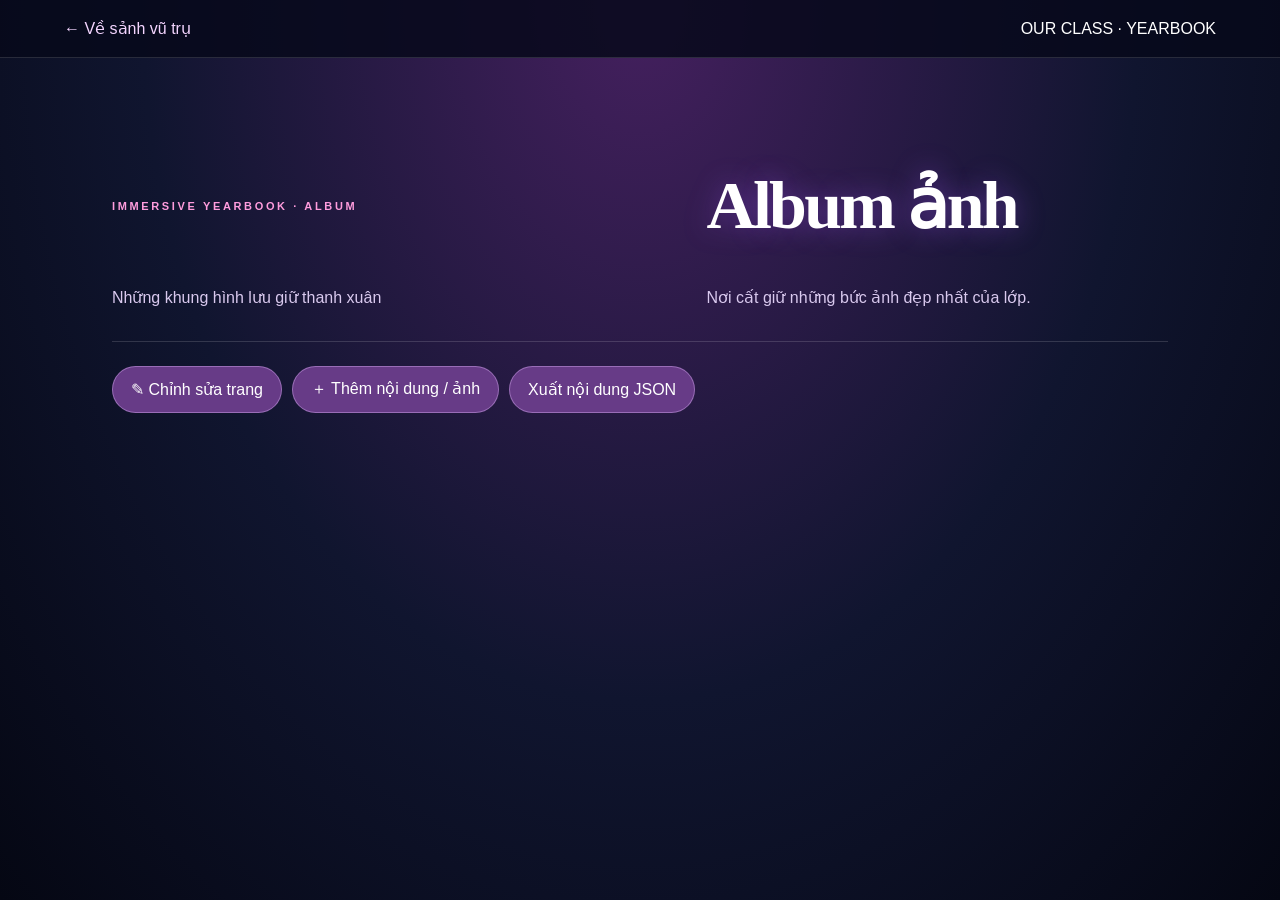
==== pages/album.html @ ae76f4cb "Add album yearbook page to fix GitHub Pages 404" ====
<!doctype html>
<html lang="vi"><head><meta charset="utf-8"><meta name="viewport" content="width=device-width,initial-scale=1"><meta name="theme-color" content="#080b20"><title>Album ảnh · Kỷ yếu</title><link rel="stylesheet" href="../style.css"><style>
*{box-sizing:border-box}body{margin:0;min-height:100vh;background:radial-gradient(ellipse at 50% 0%,#45205f,#10152f 55%,#050713);color:#fff;font-family:Arial,sans-serif}.subnav{height:58px;display:flex;align-items:center;justify-content:space-between;padding:0 5vw;background:#07091bd9;border-bottom:1px solid #ffffff22}.subnav a{color:#f4d5ff;text-decoration:none}.page-wrap{max-width:1100px;margin:0 auto;padding:64px 22px}.eyebrow{letter-spacing:.24em;color:#ff9cdd;font-size:11px}.hero{padding:34px 0 26px;border-bottom:1px solid #ffffff25}.hero h1{font:600 clamp(38px,7vw,68px)/1.05 Georgia;margin:14px 0;text-shadow:0 0 28px #a55cff66}.hero p{color:#d9c9ee;line-height:1.7}.actions{display:flex;gap:10px;flex-wrap:wrap;margin:24px 0}.actions button,.editor button{border:1px solid #e3b8ff66;background:#673b87;color:white;padding:12px 18px;border-radius:24px;cursor:pointer}.cards{display:grid;grid-template-columns:repeat(auto-fit,minmax(220px,1fr));gap:18px;margin-top:25px}.memory-card{position:relative;overflow:hidden;border:1px solid #d9b4ff55;border-radius:18px;background:linear-gradient(145deg,#ffffff18,#0a1029dd);box-shadow:0 14px 40px #0006}.memory-card img,.memory-placeholder{width:100%;height:190px;object-fit:cover;display:grid;place-items:center;background:radial-gradient(circle,#854ab4,#11132c);font-size:52px}.memory-card div:last-of-type{padding:14px}.memory-card h3{margin:0 0 8px}.memory-card p{color:#d5c6e7;line-height:1.5;white-space:pre-wrap}.memory-card button{position:absolute;right:10px;top:10px;border:0;border-radius:50%;width:32px;height:32px;background:#180d28cc;color:white;font-size:20px;cursor:pointer}.editor{position:fixed;inset:0;z-index:50;background:#02040cdd;display:grid;place-items:center;padding:18px}.editor[hidden]{display:none}.editor-box{width:min(620px,100%);max-height:90vh;overflow:auto;padding:24px;border:1px solid #d9a8ff88;border-radius:20px;background:#15102b}.editor h2{margin-top:0}.editor label{display:block;margin:14px 0;color:#e6d6f3}.editor input,.editor textarea{width:100%;margin-top:7px;padding:12px;border-radius:10px;border:1px solid #ffffff33;background:#080d20;color:white}.editor textarea{min-height:110px}.editor .row{display:flex;gap:10px;flex-wrap:wrap}.status{color:#aeeed6;min-height:24px}@media(max-width:600px){.page-wrap{padding:36px 16px}.subnav{padding:0 16px}}
</style></head>
<body data-page="album">
<nav class="subnav"><a href="../index.html">← Về sảnh vũ trụ</a><span>OUR CLASS · YEARBOOK</span></nav>
<main class="page-wrap"><header class="hero"><div class="eyebrow">IMMERSIVE YEARBOOK · ALBUM</div><h1 id="pageTitle">Album ảnh</h1><p id="pageSubtitle"></p><p id="pageBody"></p></header>
<div class="actions"><button id="editOpen">✎ Chỉnh sửa trang</button><button id="addItem">＋ Thêm nội dung / ảnh</button><button id="exportPage">Xuất nội dung JSON</button></div><p id="status" class="status" role="status"></p><section id="pageItems" class="cards"></section></main>
<section id="editor" class="editor" hidden><div class="editor-box"><h2>Chỉnh sửa trang</h2><label>Tiêu đề<input id="fTitle"></label><label>Mô tả<input id="fSubtitle"></label><label>Nội dung<textarea id="fBody"></textarea></label><div class="row"><button id="editSave">Lưu</button><button id="editClose">Đóng</button></div></div></section>
<section id="itemEditor" class="editor" hidden><div class="editor-box"><h2>Thêm nội dung</h2><label>Tiêu đề<input id="itemTitle"></label><label>Mô tả<textarea id="itemText"></textarea></label><label>Chọn ảnh<input id="itemImage" type="file" accept="image/*"></label><div class="row"><button id="itemSave">Thêm vào trang</button><button id="itemClose">Đóng</button></div></div></section>
<script src="detail.js"></script></body></html>
---- style.css ----
*{box-sizing:border-box} :root{--ink:#342d2a;--muted:#82766f;--rose:#b77d70;--paper:#f7eee8;--line:#e7d9d0} html{scroll-behavior:smooth}body{margin:0;color:var(--ink);font-family:"DM Sans",sans-serif;background:var(--paper)}button,input{font:inherit}.hidden{display:none!important}.gate{min-height:100svh;display:grid;place-items:center;padding:28px;background:linear-gradient(135deg,rgba(247,238,232,.84),rgba(237,218,207,.7)),url("assets/login-bg.svg") center/cover}.gate-card{width:min(100%,510px);text-align:center;padding:clamp(34px,7vw,68px) clamp(22px,6vw,60px);background:rgba(255,251,247,.87);border:1px solid rgba(255,255,255,.9);box-shadow:0 24px 80px #684a3b18;backdrop-filter:blur(12px)}.eyebrow{font-size:10px;letter-spacing:.25em;font-weight:700;color:var(--rose)}.flower{font-size:32px;color:var(--rose);margin:24px 0 12px}h1,h2{font-family:"Playfair Display",serif;font-weight:500;letter-spacing:-.04em} .gate h1{font-size:clamp(38px,7vw,58px);line-height:1.08;margin:0}.gate h1 em,.hero h1 em,.section-heading h2 em{color:var(--rose);font-weight:500}.gate-copy{color:var(--muted);font-size:14px;margin:22px 0 28px}#nameForm{display:grid;gap:10px}#guestName{width:100%;padding:16px 18px;border:1px solid var(--line);background:#fffaf7;outline:none;text-align:center;color:var(--ink)}#guestName:focus{border-color:var(--rose)}#nameForm button,.rsvp{border:0;background:var(--ink);color:white;padding:16px 20px;text-decoration:none;cursor:pointer;transition:.2s}#nameForm button:hover,.rsvp:hover{background:var(--rose)}#nameForm button span,.rsvp span{margin-left:12px}.tiny-note{font-size:9px;letter-spacing:.16em;color:#a4978f;margin:28px 0 0;text-transform:uppercase}.invitation{background:#fbf7f3;min-height:100vh}.topbar{height:76px;display:flex;align-items:center;justify-content:space-between;padding:0 7vw;border-bottom:1px solid #eee5df}.brand{font-size:10px;letter-spacing:.2em;font-weight:700}.brand i{color:var(--rose);font-style:normal;margin-left:7px}.text-button{border:0;background:none;color:var(--muted);cursor:pointer;font-size:12px}.hero{max-width:1250px;margin:auto;padding:clamp(65px,9vw,125px) 7vw 100px;display:grid;grid-template-columns:1.05fr .95fr;gap:8%;align-items:center}.hero-content{max-width:560px}.hello{font-family:"Playfair Display",serif;font-style:italic;color:var(--rose);font-size:19px;margin:0 0 16px}.hero h1{font-size:clamp(54px,7vw,88px);line-height:.99;margin:0}.rule{display:flex;align-items:center;gap:14px;color:var(--rose);margin:30px 0 18px}.rule:after{content:"";height:1px;width:80px;background:var(--line)}.message{max-width:520px;font-size:14px;line-height:1.95;color:#786e68}.details{display:flex;gap:50px;margin:36px 0}.details div{display:grid;gap:8px}.detail-label{font-size:9px;letter-spacing:.18em;color:var(--rose);font-weight:700}.details strong{font-size:12px;font-weight:600}.rsvp{display:inline-block;font-size:12px;letter-spacing:.04em}.hero-art{position:relative;max-width:460px;margin:auto}.photo-frame{padding:13px 13px 48px;background:#fff;box-shadow:0 25px 65px #5d40351c;transform:rotate(2deg)}.photo-frame img{display:block;width:100%;aspect-ratio:4/5;object-fit:cover}.photo-caption{display:block;text-align:center;font-family:"Playfair Display",serif;font-style:italic;color:#9b8b81;font-size:13px;margin-top:18px}.sparkle{position:absolute;color:var(--rose)}.s1{font-size:36px;right:-28px;top:15%}.s2{font-size:28px;left:-32px;bottom:20%}.gallery-section{padding:85px 7vw 110px;background:#f3e9e2}.section-heading{text-align:center;margin-bottom:42px}.section-heading h2{font-size:clamp(38px,5vw,56px);margin:12px 0}.section-heading>p:last-child{font-size:13px;color:var(--muted)}.gallery{max-width:1100px;margin:auto;display:grid;grid-template-columns:repeat(3,1fr);gap:24px}.gallery-item{margin:0}.gallery-item img{width:100%;aspect-ratio:4/5;object-fit:cover;display:block;background:#eadbd1}.gallery-item figcaption{padding:14px 2px;font-family:"Playfair Display",serif;font-style:italic;font-size:15px}.gallery-item figcaption span{font:700 9px "DM Sans";letter-spacing:.12em;color:var(--rose);margin-right:12px}footer{padding:25px 7vw;display:flex;justify-content:space-between;gap:20px;color:#9b8b81;font-size:9px;letter-spacing:.14em}footer span:last-child{letter-spacing:.04em;text-transform:none}@media(max-width:760px){.hero{grid-template-columns:1fr;gap:55px;padding-top:70px}.hero-art{width:min(85%,390px)}.details{gap:28px}.gallery{grid-template-columns:1fr 1fr}.gallery-item:last-child{grid-column:1/-1;width:calc(50% - 12px);margin:auto}footer{flex-direction:column;text-align:center}.topbar{padding:0 6vw}}@media(max-width:420px){.gallery{grid-template-columns:1fr}.gallery-item:last-child{grid-column:auto;width:100%}.details{flex-direction:column;gap:18px}.hero h1{font-size:56px}}.sr-only{position:absolute;width:1px;height:1px;padding:0;margin:-1px;overflow:hidden;clip:rect(0,0,0,0);white-space:nowrap;border:0}
/* Trình chỉnh sửa riêng dành cho chủ thiệp */
:root{--site-font:"DM Sans",sans-serif}
body{font-family:var(--site-font)}
.admin-panel{max-width:1100px;margin:0 auto 70px;padding:32px clamp(18px,5vw,48px);background:#fffdfb;border:1px solid #e7d9d0;box-shadow:0 18px 55px #684a3b12}
.admin-heading{display:flex;justify-content:space-between;align-items:flex-start;gap:20px;margin-bottom:24px}
.admin-heading h2{font-size:clamp(30px,4vw,44px);margin:8px 0}
.admin-heading h2 em{color:var(--rose)}
.admin-heading p:last-child,.admin-help{font-size:12px;color:var(--muted);line-height:1.7}
.admin-grid{display:grid;grid-template-columns:repeat(2,minmax(0,1fr));gap:16px}
.admin-grid label{display:grid;gap:8px;font-size:11px;font-weight:700;letter-spacing:.04em;color:#796b63}
.admin-grid input,.admin-grid textarea,.admin-grid select{width:100%;min-width:0;padding:12px;border:1px solid var(--line);background:#fffaf7;color:var(--ink);font:500 13px var(--site-font);outline:none}
.admin-grid input:focus,.admin-grid textarea:focus,.admin-grid select:focus{border-color:var(--rose)}
.admin-grid .wide{grid-column:1/-1}
.admin-actions{display:flex;flex-wrap:wrap;gap:10px;align-items:center}
.admin-actions .rsvp{font:inherit;font-size:12px}
.secondary-action{padding:15px 18px;border:1px solid var(--line);background:#fff;color:var(--ink);cursor:pointer;font:600 12px var(--site-font)}
.secondary-action:hover{border-color:var(--rose);color:var(--rose)}
.admin-help{margin:0}
@media(max-width:600px){.admin-grid{grid-template-columns:1fr}.admin-grid .wide{grid-column:auto}.admin-actions{align-items:stretch;flex-direction:column}.admin-actions button{width:100%}}


/* Chuyển động nhẹ, hiệu ứng bấm và hộp xác nhận RSVP */
@keyframes riseIn{from{opacity:0;transform:translateY(22px)}to{opacity:1;transform:translateY(0)}}
@keyframes softPop{0%{transform:scale(.94);opacity:0}70%{transform:scale(1.02);opacity:1}100%{transform:scale(1);opacity:1}}
@keyframes floatFlower{0%,100%{transform:translateY(0) rotate(-7deg)}50%{transform:translateY(-8px) rotate(7deg)}}
.gate-card{animation:riseIn .8s cubic-bezier(.2,.75,.25,1) both}
.invitation:not(.hidden) .hero-content,.invitation:not(.hidden) .hero-art{animation:riseIn .8s cubic-bezier(.2,.75,.25,1) both}
.invitation:not(.hidden) .hero-art{animation-delay:.12s}
.flower,.confirm-flower{animation:floatFlower 3.5s ease-in-out infinite}
button,.rsvp,.secondary-action{position:relative;overflow:hidden;transition:transform .18s ease,box-shadow .18s ease,background .2s ease}
button:active,.rsvp:active,.secondary-action:active{transform:scale(.96)}
#nameForm button:hover,.rsvp:hover,.secondary-action:hover{box-shadow:0 10px 24px #684a3b20;transform:translateY(-2px)}
.confirm-modal{position:fixed;inset:0;z-index:1000;display:grid;place-items:center;padding:20px;background:rgba(42,32,28,.48);backdrop-filter:blur(8px);animation:riseIn .25s ease both}
.confirm-card{width:min(100%,480px);padding:clamp(28px,6vw,48px);text-align:center;background:#fffaf7;border:1px solid #fff;box-shadow:0 28px 90px #21130f40;animation:softPop .35s cubic-bezier(.2,.8,.2,1) both}
.confirm-flower{font-size:35px;color:var(--rose);margin-bottom:10px}
.confirm-card h2{font-size:clamp(30px,6vw,42px);line-height:1.12;margin:10px 0 14px}
.confirm-copy{font-size:14px;line-height:1.8;color:var(--muted)}
.confirm-actions{display:grid;gap:10px;margin-top:26px}
.confirm-actions button{width:100%;font:600 12px var(--site-font)}
.confirm-note{font-size:10px;line-height:1.6;color:#9b8b81;margin:18px 0 0}
body.modal-open{overflow:hidden}
@media(prefers-reduced-motion:reduce){*,*::before,*::after{animation-duration:.01ms!important;animation-iteration-count:1!important;scroll-behavior:auto!important;transition-duration:.01ms!important}}
/* Lưu tên đăng nhập trên thiết bị và nút đăng xuất */
.remember-option{display:flex;align-items:center;justify-content:center;gap:8px;color:var(--muted);font-size:11px;cursor:pointer}
.remember-option input{width:15px;height:15px;accent-color:var(--rose)}
.topbar-actions{display:flex;align-items:center;gap:22px}
.logout-button{color:var(--rose)}
@media(max-width:420px){.topbar-actions{gap:12px}.topbar-actions .text-button{font-size:11px}}


/* PREMIUM MOTION LAYER – chạy hoàn toàn trên GitHub Pages */
:root{--ease-luxe:cubic-bezier(.2,.75,.25,1)}
body{overflow-x:hidden}
.gate{position:relative;isolation:isolate}
.gate:before,.gate:after{content:"";position:absolute;z-index:-1;border:1px solid #b77d7025;border-radius:50%;pointer-events:none}
.gate:before{width:min(72vw,760px);aspect-ratio:1;animation:orbit 38s linear infinite}
.gate:after{width:min(54vw,560px);aspect-ratio:1;animation:orbit 29s linear infinite reverse}
.gate-card{position:relative;overflow:hidden;box-shadow:0 28px 90px #684a3b20,0 2px 12px #fff8 inset;transition:transform .5s var(--ease-luxe),box-shadow .5s}
.gate-card:before{content:"";position:absolute;inset:-80% -40%;background:linear-gradient(110deg,transparent 42%,#fff8 50%,transparent 58%);transform:translateX(-70%) rotate(12deg);animation:cardShimmer 9s ease-in-out infinite;pointer-events:none}
.flower{display:inline-block;text-shadow:0 5px 20px #b77d7040}
#guestName{transition:border-color .25s,box-shadow .25s,transform .25s}
#guestName:focus{box-shadow:0 0 0 4px #b77d701c;transform:translateY(-1px)}
#nameForm button,.rsvp,.secondary-action{isolation:isolate}
#nameForm button:before,.rsvp:before,.secondary-action:before{content:"";position:absolute;inset:0;background:linear-gradient(110deg,transparent 25%,#ffffff30 50%,transparent 75%);transform:translateX(-130%);transition:transform .65s var(--ease-luxe);z-index:-1}
#nameForm button:hover:before,.rsvp:hover:before,.secondary-action:hover:before{transform:translateX(130%)}
.photo-frame{transition:transform .7s var(--ease-luxe),box-shadow .7s}
.photo-frame:hover{transform:rotate(0) translateY(-7px);box-shadow:0 35px 85px #5d40352b}
.photo-frame img,.gallery-item img{transition:transform .9s var(--ease-luxe),filter .5s}
.photo-frame:hover img,.gallery-item:hover img{transform:scale(1.035);filter:saturate(1.08)}
.gallery-item{overflow:hidden}
.gallery-item img{will-change:transform}
.gallery-item figcaption{transition:color .25s,transform .35s var(--ease-luxe)}
.gallery-item:hover figcaption{color:var(--rose);transform:translateX(5px)}
.sparkle{animation:sparklePulse 3.2s ease-in-out infinite}
.s2{animation-delay:1.1s}
.topbar{backdrop-filter:blur(12px);background:#fbf7f3d9;position:relative;z-index:2}
.text-button{transition:color .2s,transform .2s}
.text-button:hover{color:var(--rose);transform:translateY(-1px)}
.sound-toggle{white-space:nowrap}
.reveal-on-scroll{opacity:0;transform:translateY(28px);transition:opacity .85s var(--ease-luxe) var(--reveal-delay,0ms),transform .85s var(--ease-luxe) var(--reveal-delay,0ms)}
.reveal-on-scroll.is-visible{opacity:1;transform:translateY(0)}
.confirm-modal{background:rgba(35,25,22,.56);backdrop-filter:blur(12px) saturate(.85)}
.confirm-card{border-radius:3px;box-shadow:0 35px 110px #21130f55,0 1px 0 #fff inset}
.confirm-flower{display:inline-block;text-shadow:0 8px 24px #b77d7040}
@keyframes orbit{to{transform:rotate(360deg)}}
@keyframes cardShimmer{0%,65%,100%{transform:translateX(-70%) rotate(12deg)}78%{transform:translateX(70%) rotate(12deg)}}
@keyframes sparklePulse{0%,100%{opacity:.55;transform:scale(.9) rotate(-8deg)}50%{opacity:1;transform:scale(1.12) rotate(10deg)}}
@media(max-width:760px){.topbar-actions{gap:10px}.topbar-actions .text-button{font-size:10px}.sound-toggle{letter-spacing:-.02em}}
@media(max-width:420px){.topbar{height:auto;min-height:76px;gap:8px}.topbar-actions{gap:8px;flex-wrap:wrap;justify-content:flex-end}.topbar-actions .text-button{font-size:9px}.brand{font-size:9px}}
@media(prefers-reduced-motion:reduce){.gate:before,.gate:after,.gate-card:before,.sparkle{animation:none!important}.reveal-on-scroll{opacity:1;transform:none;transition:none}}

/* Tùy chỉnh giao diện trực tiếp từ bảng quản trị */
:root{--accent-color:#b77d70;--text-color:#342d2a;--gate-color:#f7eee8;--gallery-color:#f3e9e2;--rose:var(--accent-color);--ink:var(--text-color)}
body{color:var(--text-color)}.eyebrow,.detail-label,.brand i,.gallery-item figcaption span,.gate h1 em,.hero h1 em,.section-heading h2 em{color:var(--accent-color)}
.gate{background-color:var(--gate-color)}.gallery-section{background-color:var(--gallery-color)}
.settings-box{display:grid;grid-template-columns:repeat(2,minmax(0,1fr));gap:14px;padding:20px;background:#f7eee8;border:1px solid var(--line)}
.settings-box h3{grid-column:1/-1;margin:0;font:500 23px "Playfair Display",serif;color:var(--text-color)}
.settings-box label{display:grid;gap:8px}.settings-box .setting-check{display:flex;align-items:center;gap:10px}.settings-box input[type=checkbox]{width:17px;height:17px;accent-color:var(--accent-color)}.settings-box input[type=range]{padding:0;accent-color:var(--accent-color)}
.motion-disabled *, .motion-disabled *:before,.motion-disabled *:after{animation:none!important;transition:none!important;scroll-behavior:auto!important}.motion-disabled .reveal-on-scroll{opacity:1;transform:none}
.motion-soft .gate:before,.motion-soft .gate:after,.motion-soft .gate-card:before,.motion-soft .sparkle{animation-duration:12s!important}.motion-soft .reveal-on-scroll{transition-duration:.45s}
@media(max-width:600px){.settings-box{grid-template-columns:1fr}.settings-box h3{grid-column:auto}}


/* Hiệu ứng bong bóng tương tác và con trỏ phát sáng */
.cursor-glow{position:fixed;z-index:999;left:0;top:0;width:210px;height:210px;border-radius:50%;pointer-events:none;opacity:0;transform:translate(-50%,-50%);background:radial-gradient(circle,#d9a79a22 0%,#d9a79a0c 42%,transparent 72%);mix-blend-mode:multiply;transition:opacity .25s ease}
.cursor-bubble{position:fixed;z-index:1200;left:0;top:0;width:var(--bubble-size);height:var(--bubble-size);border:1px solid #c58e80a8;border-radius:50%;pointer-events:none;background:radial-gradient(circle at 32% 28%,#fffefaee 0 12%,#e7b8aa55 45%,#fff0 76%);box-shadow:0 2px 10px #b77d7020;animation:bubbleFloat .75s cubic-bezier(.15,.65,.25,1) forwards}
.cursor-bubble-trail{width:var(--bubble-size);height:var(--bubble-size);opacity:.65;animation:bubbleTrail .55s ease-out forwards}
@keyframes bubbleFloat{0%{opacity:0;transform:translate(-50%,-50%) scale(.25)}18%{opacity:.95}100%{opacity:0;transform:translate(calc(-50% + var(--dx)),calc(-50% + var(--dy))) scale(1.35)}}
@keyframes bubbleTrail{0%{opacity:0;transform:translate(-50%,-50%) scale(.3)}25%{opacity:.7}100%{opacity:0;transform:translate(calc(-50% + var(--dx)),calc(-50% + var(--dy))) scale(.2)}}
.confirm-status{min-height:0;margin:12px 0 0;font-size:12px;line-height:1.65;color:var(--muted)}
.confirm-status:empty{display:none}.confirm-status.is-pending{color:#92714c}.confirm-status.is-success{color:#477b5b}.confirm-status.is-error{color:#b44f4f}
.confirm-actions button:disabled{opacity:.72;cursor:wait;transform:none!important}
@media(prefers-reduced-motion:reduce){.cursor-glow,.cursor-bubble{display:none!important}}


/* ULTRA CINEMATIC PAGE TRANSITION – pure CSS, GitHub Pages ready */
.cinematic-transition{position:fixed;inset:0;z-index:99999;overflow:hidden;pointer-events:none;display:grid;place-items:center;isolation:isolate;background:radial-gradient(ellipse at 50% 50%,#fff8f2 0%,#f6c9bd 13%,#a66c91 35%,#34244f 68%,#100e22 100%);clip-path:circle(0% at 50% 50%);animation:cinematicCurtainIn .78s cubic-bezier(.7,0,.18,1) forwards}
.cinematic-transition:before,.cinematic-transition:after{content:"";position:absolute;inset:-55%;border-radius:50%;pointer-events:none}
.cinematic-transition:before{background:conic-gradient(from 0deg,transparent 0 8%,#fff9 10%,transparent 13% 25%,#ffc9dfaa 27%,transparent 30% 48%,#fff8 50%,transparent 53% 72%,#a9e9ff99 75%,transparent 78%);filter:blur(3px);animation:cinematicSpin 2.2s linear infinite}
.cinematic-transition:after{inset:-15%;background:radial-gradient(circle,transparent 24%,#fff3 24.3%,transparent 25%,transparent 39%,#fff5 39.3%,transparent 40%,transparent 55%,#f8c5df55 55.3%,transparent 56%);animation:cinematicPulse 1.4s ease-in-out infinite}
.cinematic-vortex{position:absolute;width:min(82vmin,850px);aspect-ratio:1;border-radius:50%;background:repeating-conic-gradient(from 0deg,#fff0 0 7deg,#fff9 7.3deg 7.7deg,#e8a9d988 8deg 8.4deg,#fff0 9deg 15deg);mask:radial-gradient(circle,transparent 0 24%,#000 25% 57%,transparent 70%);filter:drop-shadow(0 0 24px #ffd9f5);animation:cinematicSpin 5s linear infinite}
.cinematic-core{position:absolute;width:18vmin;min-width:110px;aspect-ratio:1;border-radius:50%;background:radial-gradient(circle,#fff 0 5%,#fffde9 12%,#ffd6ee 25%,#b68aff88 48%,transparent 72%);box-shadow:0 0 45px 25px #fff8,0 0 110px 65px #e9a5ff88;animation:coreBurst 1.5s cubic-bezier(.16,.8,.25,1) both}
.cinematic-wordmark{position:absolute;z-index:3;color:#fff;text-align:center;font:600 clamp(11px,1.5vw,16px)/1.5 "DM Sans",sans-serif;letter-spacing:.48em;text-shadow:0 0 22px #fff,0 0 45px #e7aaff;opacity:0;transform:translateY(18px) scale(.8);animation:wordmarkReveal .8s .32s ease forwards}
.cinematic-wordmark span{display:block;margin-top:12px;font-size:25px;letter-spacing:0;animation:starTurn 2s linear infinite}
.cinematic-particles{position:absolute;inset:0;z-index:2}
.cinematic-particles i{position:absolute;left:50%;top:50%;width:var(--size);height:var(--size);border-radius:50%;background:#fff;box-shadow:0 0 10px 3px #fff,0 0 25px 5px #ffbde9;opacity:0;animation:particleFlight 1.15s var(--delay) cubic-bezier(.12,.65,.25,1) both;transform:rotate(var(--angle)) translateY(0)}
.cinematic-transition.is-revealing{animation:cinematicCurtainOut .9s cubic-bezier(.65,0,.25,1) forwards}
.cinematic-transition.is-revealing .cinematic-core{animation:coreFade .75s ease forwards}
.cinematic-transition.is-revealing .cinematic-wordmark{animation:wordmarkFade .35s ease forwards}
.cinematic-transition.is-revealing .cinematic-particles i{animation:particleFade .45s ease forwards}
.cinematic-running{overflow:hidden!important}
@keyframes cinematicCurtainIn{0%{clip-path:circle(0% at 50% 50%);filter:hue-rotate(0)}65%{clip-path:circle(115% at 50% 50%);filter:hue-rotate(35deg)}100%{clip-path:circle(150% at 50% 50%);filter:hue-rotate(0)}}
@keyframes cinematicCurtainOut{0%{clip-path:circle(150% at 50% 50%);opacity:1}100%{clip-path:circle(0% at 50% 50%);opacity:0}}
@keyframes cinematicSpin{to{transform:rotate(360deg)}}
@keyframes cinematicPulse{0%,100%{transform:scale(.88) rotate(0);opacity:.45}50%{transform:scale(1.08) rotate(12deg);opacity:1}}
@keyframes coreBurst{0%{transform:scale(.05);opacity:0}45%{transform:scale(1.45);opacity:1}100%{transform:scale(1);opacity:.9}}
@keyframes coreFade{to{transform:scale(3.5);opacity:0}}
@keyframes wordmarkReveal{to{opacity:1;transform:translateY(0) scale(1)}}
@keyframes wordmarkFade{to{opacity:0;transform:translateY(-12px) scale(1.15)}}
@keyframes starTurn{to{transform:rotate(360deg)}}
@keyframes particleFlight{0%{opacity:0;transform:rotate(var(--angle)) translateY(0) scale(.2)}18%{opacity:1}100%{opacity:0;transform:rotate(var(--angle)) translateY(-48vmax) scale(1.1)}}
@keyframes particleFade{to{opacity:0;transform:scale(0)}}
@media(prefers-reduced-motion:reduce){.cinematic-transition{display:none!important}}

/* IMMERSIVE 360 YEARBOOK LOBBY */
.world-lobby{position:relative;min-height:760px;overflow:hidden;isolation:isolate;color:#f8eee0;background:radial-gradient(ellipse at 50% 44%,#665444 0%,#29231f 35%,#111318 78%);padding:36px clamp(18px,5vw,72px) 26px;perspective:1200px}
.world-lobby:before{content:"";position:absolute;inset:0;z-index:-1;background:linear-gradient(90deg,#08090dbb,transparent 50%,#08090d88),radial-gradient(ellipse at 50% 100%,#c49b6333,transparent 55%);pointer-events:none}
.world-hud{position:relative;z-index:4;display:flex;justify-content:space-between;align-items:flex-start;gap:20px;max-width:1250px;margin:0 auto}.world-hud .eyebrow{color:#d7bd99;letter-spacing:.24em;font-size:10px}.world-hud h1{font:500 clamp(30px,5vw,58px)/1.05 "Playfair Display",serif;margin:10px 0}.world-hud h1 em{color:#d8b98e}.world-hud p:not(.eyebrow){color:#d0c5b8;font-size:12px;letter-spacing:.06em}.world-controls{display:flex;gap:8px}.world-controls button{border:1px solid #ffffff45;background:#ffffff12;color:#fff;border-radius:30px;padding:10px 15px;backdrop-filter:blur(14px);cursor:pointer}.world-controls button:hover{background:#ffffff2b}.world-stage{height:550px;max-width:1250px;margin:0 auto;position:relative;overflow:hidden;touch-action:pan-y;cursor:grab;transform-style:preserve-3d;perspective:1100px}.world-stage.is-dragging{cursor:grabbing}.world-sky{position:absolute;inset:0;background:radial-gradient(ellipse at 50% 48%,#d2a86a20,transparent 44%),linear-gradient(180deg,#11151c00 0%,#15161c 82%,#0c0d11 100%)}.world-floor{position:absolute;left:-30%;right:-30%;height:360px;bottom:-235px;border-radius:50%;transform:rotateX(68deg);background:repeating-radial-gradient(ellipse at center,#b38d5b18 0 1px,transparent 2px 52px),radial-gradient(ellipse,#7b5a392b,transparent 65%);box-shadow:0 -20px 90px #d2a86a14}.world-ring{position:absolute;width:min(72vw,760px);height:230px;left:50%;top:60%;transform:translate(-50%,-50%) rotateX(72deg);border:1px solid #d8b98e55;border-radius:50%;box-shadow:0 0 35px #d8b98e22,inset 0 0 35px #d8b98e16}.world-orbit{position:absolute;left:50%;top:54%;width:0;height:0;transform-style:preserve-3d;transition:transform .06s linear}.world-card{position:absolute;left:0;top:0;width:190px;min-height:235px;padding:22px 18px 18px;display:flex;flex-direction:column;align-items:flex-start;gap:11px;text-decoration:none;color:#f8eee0;border:1px solid #e7c99a66;border-radius:16px;background:linear-gradient(145deg,#ffffff25,#ffffff08 42%,#17191dcc);box-shadow:0 25px 70px #0009,inset 0 1px #fff5;backdrop-filter:blur(15px);transform:rotateY(var(--card-angle)) translateZ(var(--card-radius)) translate(-50%,-50%);transition:border-color .3s,background .3s,box-shadow .3s;backface-visibility:visible}.world-card:before{content:"";position:absolute;inset:7px;border:1px solid #e5c99b25;border-radius:10px;pointer-events:none}.world-card:hover{border-color:var(--world-glow);background:linear-gradient(145deg,#a9845144,#ffffff12 45%,#17191dee);box-shadow:0 30px 80px #000b,0 0 35px color-mix(in srgb,var(--world-glow),transparent 60%);z-index:3}.world-card-icon{width:52px;height:52px;display:grid;place-items:center;border:1px solid #d9b98788;border-radius:50%;color:#f1d3a5;font-size:25px;background:#d6ad791a;box-shadow:0 0 28px #d6ad7922}.world-card-title{font:500 22px/1.2 "Playfair Display",serif}.world-card-desc{font-size:11px;line-height:1.5;color:#d4c8b9;min-height:32px}.world-card-open{margin-top:auto;font-size:9px;letter-spacing:.2em;color:#e5c99b}.world-center{position:absolute;left:50%;top:54%;transform:translate(-50%,-50%);width:180px;height:180px;border-radius:50%;display:flex;flex-direction:column;align-items:center;justify-content:center;text-align:center;background:radial-gradient(circle,#c29a6240,#17191b 68%);border:1px solid #d6ad7955;box-shadow:0 0 65px #d6ad7920,inset 0 0 35px #d6ad791a;pointer-events:none}.world-center span{font-size:26px;color:#e4c99f}.world-center strong{font:500 17px/1.25 "Playfair Display",serif;letter-spacing:.13em;margin:8px}.world-center small{font-size:8px;letter-spacing:.24em;color:#d3b88d}.world-bottom{max-width:1250px;margin:-4px auto 0;display:flex;justify-content:space-between;font-size:9px;letter-spacing:.18em;color:#b9aa98}.world-bottom i{display:inline-block;width:6px;height:6px;background:#8fd5a6;border-radius:50%;box-shadow:0 0 10px #8fd5a6}.world-editor-box{border:1px solid #d6ad7966!important}.world-editor-box p{font-size:12px;color:var(--muted)}.world-editor-box textarea{width:100%;min-height:140px}
@media(max-width:700px){.world-lobby{min-height:680px;padding:26px 14px 20px}.world-hud{display:block}.world-controls{margin-top:16px}.world-stage{height:470px}.world-card{width:160px;min-height:205px;padding:17px 14px}.world-card-title{font-size:19px}.world-card-desc{font-size:10px}.world-center{width:130px;height:130px}.world-center strong{font-size:13px}.world-bottom{font-size:7px}.world-ring{width:95vw}}
@media(prefers-reduced-motion:reduce){.world-card{transition:none}}

/* === IMMERSIVE COSMIC LOBBY: one full-screen main page === */
:root{--world-glow:#ff69c9}body{overflow-x:hidden}.invitation:not(.hidden){height:100svh;min-height:100svh;overflow:hidden;background:#060716!important;display:flex;flex-direction:column}.topbar{height:46px;min-height:46px;padding:0 clamp(14px,3vw,42px);border:0;background:rgba(7,8,25,.76);color:#fff;position:relative;z-index:20;backdrop-filter:blur(18px)}.brand{color:#f7e9ff;font-size:9px;letter-spacing:.24em}.brand i{color:#ff70ce}.topbar-actions .text-button{color:#e9d8ff}
.world-lobby{position:relative;flex:1;min-height:0;overflow:hidden;padding:20px clamp(14px,4vw,56px) 16px;color:#fff;background:radial-gradient(ellipse at 50% 55%,rgba(88,31,153,.52),transparent 37%),radial-gradient(ellipse at 12% 22%,rgba(255,45,170,.24),transparent 35%),radial-gradient(ellipse at 88% 20%,rgba(0,210,255,.18),transparent 32%),linear-gradient(180deg,#09091f 0%,#080b22 48%,#030511 100%)}.world-lobby:before{content:"";position:absolute;inset:0;pointer-events:none;opacity:.65;background-image:radial-gradient(1px 1px at 8% 18%,#fff 99%,transparent),radial-gradient(2px 2px at 22% 70%,#b9eaff 99%,transparent),radial-gradient(1px 1px at 42% 22%,#fff 99%,transparent),radial-gradient(2px 2px at 64% 15%,#ffb8ec 99%,transparent),radial-gradient(1px 1px at 81% 61%,#fff 99%,transparent),radial-gradient(1px 1px at 93% 30%,#fff 99%,transparent);background-size:310px 230px,370px 280px,250px 200px,430px 300px,290px 240px,350px 260px}
.world-hud{position:relative;z-index:10;max-width:1500px;margin:0 auto;display:flex;justify-content:space-between;align-items:flex-start;gap:18px;pointer-events:none}.world-heading{pointer-events:auto}.world-hud .eyebrow{font-size:9px;letter-spacing:.28em;color:#ff9cdd;text-shadow:0 0 20px #ff4dbb88}.world-hud h1{font:600 clamp(25px,3.5vw,46px)/1.05 "Playfair Display",serif;letter-spacing:-.03em;margin:7px 0 6px;color:#fff;text-shadow:0 4px 30px #b044ff88}.world-hud h1 em{font-style:italic;color:#ff8bd6}.world-hud p:not(.eyebrow){font-size:11px;color:#c6c6ed;letter-spacing:.035em;margin:0}.world-controls{display:flex;gap:7px;pointer-events:auto}.world-controls button{border:1px solid #b6a9ff55;background:#ffffff12;color:#fff;border-radius:999px;padding:9px 14px;font-size:11px;cursor:pointer;backdrop-filter:blur(12px)}.world-controls button:hover{background:#a34dff44;border-color:#ff8bd6}
.world-stage{position:absolute;inset:0;overflow:hidden;perspective:1100px;touch-action:none;cursor:grab;isolation:isolate}.world-stage.is-dragging{cursor:grabbing}.world-stars{position:absolute;inset:0;pointer-events:none;background:radial-gradient(ellipse at 50% 62%,rgba(119,54,255,.23),transparent 28%),radial-gradient(ellipse at 50% 68%,rgba(16,222,255,.13),transparent 48%)}.world-nebula{position:absolute;width:55vw;height:38vw;max-height:500px;border-radius:50%;filter:blur(48px);opacity:.18;pointer-events:none;mix-blend-mode:screen}.nebula-one{left:-15%;top:28%;background:linear-gradient(120deg,#ff26b8,#6b45ff,#12c9ff);transform:rotate(-22deg)}.nebula-two{right:-18%;top:12%;background:linear-gradient(120deg,#00d9ff,#7755ff,#ff4ac6);transform:rotate(25deg);opacity:.14}.world-horizon{position:absolute;left:-20%;right:-20%;bottom:10%;height:35%;border-radius:50%;background:radial-gradient(ellipse at 50% 0%,#b94aff32,transparent 60%);filter:blur(20px);pointer-events:none}.world-floor{position:absolute;left:-25%;right:-25%;bottom:-39%;height:70%;border-radius:50%;transform:rotateX(76deg);transform-origin:center top;background:repeating-radial-gradient(ellipse at center,rgba(156,126,255,.20) 0 1px,transparent 2px 48px),linear-gradient(90deg,transparent,#422e9a35,transparent);box-shadow:0 -20px 90px #a54dff22;pointer-events:none}.world-orbit-line{position:absolute;left:50%;top:59%;width:min(86vw,1200px);height:30%;border:1px solid #c78cff42;border-radius:50%;transform:translate(-50%,-50%) rotateX(69deg);box-shadow:0 0 28px #b95aff22,inset 0 0 28px #b95aff18;pointer-events:none}.orbit-two{width:min(68vw,930px);height:23%;border-color:#42dfff38;transform:translate(-50%,-50%) rotateX(69deg) rotateZ(-7deg)}
.world-vortex{position:absolute;left:50%;top:60%;width:clamp(180px,25vw,340px);height:clamp(180px,25vw,340px);transform:translate(-50%,-50%);border-radius:50%;pointer-events:none;filter:drop-shadow(0 0 28px #a84aff88)}.world-vortex:before,.world-vortex:after,.world-vortex span,.world-vortex i,.world-vortex b{content:"";position:absolute;inset:0;border-radius:50%;border:2px solid transparent}.world-vortex:before{border-top-color:#ff70d6;border-right-color:#b35cff;border-bottom-color:#4ce6ff;transform:rotate(-28deg) scale(.94);box-shadow:0 0 22px #ff5fc955}.world-vortex:after{inset:13%;border-left-color:#ff80d7;border-bottom-color:#7a69ff;transform:rotate(42deg);filter:blur(1px)}.world-vortex span{inset:25%;border:1px dashed #bca5ffbb;box-shadow:0 0 24px #8f5cff66;animation:vortexSpin 16s linear infinite}.world-vortex i{inset:35%;border:7px solid transparent;border-top-color:#fff1ff;border-left-color:#b95cff;border-bottom-color:#30e6ff;filter:blur(4px);animation:vortexSpin 5s linear infinite reverse}.world-vortex b{inset:43%;background:radial-gradient(circle,#fff 0,#ffc5f5 5%,#a65cff 20%,#14102e 65%,transparent 72%);box-shadow:0 0 35px #ff8eea,0 0 90px #865dff88}@keyframes vortexSpin{to{transform:rotate(360deg)}}
.world-orbit{position:absolute;inset:0;transform-style:preserve-3d;pointer-events:none}.world-card{position:absolute;left:50%;top:56%;width:clamp(150px,15vw,205px);min-height:190px;padding:15px;display:flex;flex-direction:column;align-items:flex-start;gap:9px;text-decoration:none;color:#fff;border-radius:17px;border:1px solid #ffffff55;background:linear-gradient(145deg,#ffffff25,#ffffff09 48%,#080b25dd);box-shadow:0 22px 65px #0009,inset 0 1px #fff8,0 0 28px #9f67ff22;backdrop-filter:blur(13px);transform-style:preserve-3d;pointer-events:auto;transition:filter .2s,border-color .2s,box-shadow .2s;will-change:transform,opacity}.world-card:before{content:"";position:absolute;inset:5px;border-radius:12px;border:1px solid #ffffff18;pointer-events:none}.world-card:hover,.world-card:focus-visible{border-color:#fff;box-shadow:0 25px 70px #000b,0 0 34px var(--card-glow,#ff6bd6);outline:none;filter:brightness(1.25)!important}.world-card-top{width:100%;display:flex;justify-content:space-between;align-items:center;font-size:7px;letter-spacing:.16em;color:#d9d4ff}.world-card-top i{color:var(--card-glow,#ff79d6);font-style:normal}.world-card-top b{font-size:8px;color:#fff}.world-card-icon{width:48px;height:48px;display:grid;place-items:center;border-radius:15px;font-size:24px;color:#fff;background:linear-gradient(135deg,var(--card-glow,#ff65cb),#7d65ff);box-shadow:0 0 24px var(--card-glow,#ff65cb)}.world-card-title{font:600 20px/1.15 "Playfair Display",serif;color:#fff;text-shadow:0 2px 14px #0008}.world-card-desc{font-size:10px;line-height:1.45;color:#d8d5f1;min-height:28px}.world-card-open{margin-top:auto;width:100%;display:flex;justify-content:space-between;padding-top:8px;border-top:1px solid #ffffff26;font-size:8px;letter-spacing:.2em;color:#ffb4e7}.tone-pink{--card-glow:#ff55bb}.tone-cyan{--card-glow:#20dfff}.tone-violet{--card-glow:#9d70ff}.tone-gold{--card-glow:#ffc66e}.tone-blue{--card-glow:#619bff}.tone-coral{--card-glow:#ff806e}
.world-center{position:absolute;left:50%;top:60%;transform:translate(-50%,-50%);width:clamp(100px,13vw,160px);height:clamp(100px,13vw,160px);border-radius:50%;display:flex;flex-direction:column;align-items:center;justify-content:center;text-align:center;background:radial-gradient(circle,#17112e77,#080b20aa 68%,transparent 72%);border:1px solid #f1b8ff66;box-shadow:0 0 50px #a65cff44,inset 0 0 30px #d26dff22;pointer-events:none;z-index:1}.world-center span{font-size:20px;color:#fff1ff;text-shadow:0 0 18px #ff80db}.world-center strong{font:600 clamp(11px,1.4vw,17px)/1.2 "Playfair Display",serif;letter-spacing:.12em;margin:7px;color:#fff}.world-center small{font-size:6px;letter-spacing:.2em;color:#bcefff}.world-bottom{position:absolute;z-index:10;left:clamp(14px,4vw,56px);right:clamp(14px,4vw,56px);bottom:14px;display:flex;justify-content:space-between;font-size:8px;letter-spacing:.18em;color:#c7c4e9;pointer-events:none}.world-bottom i{display:inline-block;width:6px;height:6px;margin-right:7px;background:#5dffce;border-radius:50%;box-shadow:0 0 12px #5dffce}.legacy-hidden{display:none!important}
@media(max-width:700px){.topbar{height:42px;min-height:42px}.world-lobby{padding:14px 12px 12px}.world-hud{display:block}.world-hud h1{font-size:27px}.world-hud p:not(.eyebrow){font-size:9px;max-width:280px}.world-controls{margin-top:10px}.world-controls button{padding:7px 11px;font-size:10px}.world-card{width:145px;min-height:172px;padding:12px}.world-card-title{font-size:17px}.world-card-desc{font-size:9px}.world-card-icon{width:39px;height:39px;font-size:20px}.world-vortex{width:190px;height:190px;top:61%}.world-center{top:61%;width:95px;height:95px}.world-orbit-line{top:61%;width:110vw}.world-bottom{font-size:6px;bottom:9px}}@media(prefers-reduced-motion:reduce){.world-vortex span,.world-vortex i{animation:none}}

/* === IMMERSIVE COSMIC LOBBY: one full-screen main page === */
:root{--world-glow:#ff69c9}body{overflow-x:hidden}.invitation:not(.hidden){height:100svh;min-height:100svh;overflow:hidden;background:#060716!important;display:flex;flex-direction:column}.topbar{height:46px;min-height:46px;padding:0 clamp(14px,3vw,42px);border:0;background:rgba(7,8,25,.76);color:#fff;position:relative;z-index:20;backdrop-filter:blur(18px)}.brand{color:#f7e9ff;font-size:9px;letter-spacing:.24em}.brand i{color:#ff70ce}.topbar-actions .text-button{color:#e9d8ff}
.world-lobby{position:relative;flex:1;min-height:0;overflow:hidden;padding:20px clamp(14px,4vw,56px) 16px;color:#fff;background:radial-gradient(ellipse at 50% 55%,rgba(88,31,153,.52),transparent 37%),radial-gradient(ellipse at 12% 22%,rgba(255,45,170,.24),transparent 35%),radial-gradient(ellipse at 88% 20%,rgba(0,210,255,.18),transparent 32%),linear-gradient(180deg,#09091f 0%,#080b22 48%,#030511 100%)}.world-lobby:before{content:"";position:absolute;inset:0;pointer-events:none;opacity:.65;background-image:radial-gradient(1px 1px at 8% 18%,#fff 99%,transparent),radial-gradient(2px 2px at 22% 70%,#b9eaff 99%,transparent),radial-gradient(1px 1px at 42% 22%,#fff 99%,transparent),radial-gradient(2px 2px at 64% 15%,#ffb8ec 99%,transparent),radial-gradient(1px 1px at 81% 61%,#fff 99%,transparent),radial-gradient(1px 1px at 93% 30%,#fff 99%,transparent);background-size:310px 230px,370px 280px,250px 200px,430px 300px,290px 240px,350px 260px}
.world-hud{position:relative;z-index:10;max-width:1500px;margin:0 auto;display:flex;justify-content:space-between;align-items:flex-start;gap:18px;pointer-events:none}.world-heading{pointer-events:auto}.world-hud .eyebrow{font-size:9px;letter-spacing:.28em;color:#ff9cdd;text-shadow:0 0 20px #ff4dbb88}.world-hud h1{font:600 clamp(25px,3.5vw,46px)/1.05 "Playfair Display",serif;letter-spacing:-.03em;margin:7px 0 6px;color:#fff;text-shadow:0 4px 30px #b044ff88}.world-hud h1 em{font-style:italic;color:#ff8bd6}.world-hud p:not(.eyebrow){font-size:11px;color:#c6c6ed;letter-spacing:.035em;margin:0}.world-controls{display:flex;gap:7px;pointer-events:auto}.world-controls button{border:1px solid #b6a9ff55;background:#ffffff12;color:#fff;border-radius:999px;padding:9px 14px;font-size:11px;cursor:pointer;backdrop-filter:blur(12px)}.world-controls button:hover{background:#a34dff44;border-color:#ff8bd6}
.world-stage{position:absolute;inset:0;overflow:hidden;perspective:1100px;touch-action:none;cursor:grab;isolation:isolate}.world-stage.is-dragging{cursor:grabbing}.world-stars{position:absolute;inset:0;pointer-events:none;background:radial-gradient(ellipse at 50% 62%,rgba(119,54,255,.23),transparent 28%),radial-gradient(ellipse at 50% 68%,rgba(16,222,255,.13),transparent 48%)}.world-nebula{position:absolute;width:55vw;height:38vw;max-height:500px;border-radius:50%;filter:blur(48px);opacity:.18;pointer-events:none;mix-blend-mode:screen}.nebula-one{left:-15%;top:28%;background:linear-gradient(120deg,#ff26b8,#6b45ff,#12c9ff);transform:rotate(-22deg)}.nebula-two{right:-18%;top:12%;background:linear-gradient(120deg,#00d9ff,#7755ff,#ff4ac6);transform:rotate(25deg);opacity:.14}.world-horizon{position:absolute;left:-20%;right:-20%;bottom:10%;height:35%;border-radius:50%;background:radial-gradient(ellipse at 50% 0%,#b94aff32,transparent 60%);filter:blur(20px);pointer-events:none}.world-floor{position:absolute;left:-25%;right:-25%;bottom:-39%;height:70%;border-radius:50%;transform:rotateX(76deg);transform-origin:center top;background:repeating-radial-gradient(ellipse at center,rgba(156,126,255,.20) 0 1px,transparent 2px 48px),linear-gradient(90deg,transparent,#422e9a35,transparent);box-shadow:0 -20px 90px #a54dff22;pointer-events:none}.world-orbit-line{position:absolute;left:50%;top:59%;width:min(86vw,1200px);height:30%;border:1px solid #c78cff42;border-radius:50%;transform:translate(-50%,-50%) rotateX(69deg);box-shadow:0 0 28px #b95aff22,inset 0 0 28px #b95aff18;pointer-events:none}.orbit-two{width:min(68vw,930px);height:23%;border-color:#42dfff38;transform:translate(-50%,-50%) rotateX(69deg) rotateZ(-7deg)}
.world-vortex{position:absolute;left:50%;top:60%;width:clamp(180px,25vw,340px);height:clamp(180px,25vw,340px);transform:translate(-50%,-50%);border-radius:50%;pointer-events:none;filter:drop-shadow(0 0 28px #a84aff88)}.world-vortex:before,.world-vortex:after,.world-vortex span,.world-vortex i,.world-vortex b{content:"";position:absolute;inset:0;border-radius:50%;border:2px solid transparent}.world-vortex:before{border-top-color:#ff70d6;border-right-color:#b35cff;border-bottom-color:#4ce6ff;transform:rotate(-28deg) scale(.94);box-shadow:0 0 22px #ff5fc955}.world-vortex:after{inset:13%;border-left-color:#ff80d7;border-bottom-color:#7a69ff;transform:rotate(42deg);filter:blur(1px)}.world-vortex span{inset:25%;border:1px dashed #bca5ffbb;box-shadow:0 0 24px #8f5cff66;animation:vortexSpin 16s linear infinite}.world-vortex i{inset:35%;border:7px solid transparent;border-top-color:#fff1ff;border-left-color:#b95cff;border-bottom-color:#30e6ff;filter:blur(4px);animation:vortexSpin 5s linear infinite reverse}.world-vortex b{inset:43%;background:radial-gradient(circle,#fff 0,#ffc5f5 5%,#a65cff 20%,#14102e 65%,transparent 72%);box-shadow:0 0 35px #ff8eea,0 0 90px #865dff88}@keyframes vortexSpin{to{transform:rotate(360deg)}}
.world-orbit{position:absolute;inset:0;transform-style:preserve-3d;pointer-events:none}.world-card{position:absolute;left:50%;top:56%;width:clamp(150px,15vw,205px);min-height:190px;padding:15px;display:flex;flex-direction:column;align-items:flex-start;gap:9px;text-decoration:none;color:#fff;border-radius:17px;border:1px solid #ffffff55;background:linear-gradient(145deg,#ffffff25,#ffffff09 48%,#080b25dd);box-shadow:0 22px 65px #0009,inset 0 1px #fff8,0 0 28px #9f67ff22;backdrop-filter:blur(13px);transform-style:preserve-3d;pointer-events:auto;transition:filter .2s,border-color .2s,box-shadow .2s;will-change:transform,opacity}.world-card:before{content:"";position:absolute;inset:5px;border-radius:12px;border:1px solid #ffffff18;pointer-events:none}.world-card:hover,.world-card:focus-visible{border-color:#fff;box-shadow:0 25px 70px #000b,0 0 34px var(--card-glow,#ff6bd6);outline:none;filter:brightness(1.25)!important}.world-card-top{width:100%;display:flex;justify-content:space-between;align-items:center;font-size:7px;letter-spacing:.16em;color:#d9d4ff}.world-card-top i{color:var(--card-glow,#ff79d6);font-style:normal}.world-card-top b{font-size:8px;color:#fff}.world-card-icon{width:48px;height:48px;display:grid;place-items:center;border-radius:15px;font-size:24px;color:#fff;background:linear-gradient(135deg,var(--card-glow,#ff65cb),#7d65ff);box-shadow:0 0 24px var(--card-glow,#ff65cb)}.world-card-title{font:600 20px/1.15 "Playfair Display",serif;color:#fff;text-shadow:0 2px 14px #0008}.world-card-desc{font-size:10px;line-height:1.45;color:#d8d5f1;min-height:28px}.world-card-open{margin-top:auto;width:100%;display:flex;justify-content:space-between;padding-top:8px;border-top:1px solid #ffffff26;font-size:8px;letter-spacing:.2em;color:#ffb4e7}.tone-pink{--card-glow:#ff55bb}.tone-cyan{--card-glow:#20dfff}.tone-violet{--card-glow:#9d70ff}.tone-gold{--card-glow:#ffc66e}.tone-blue{--card-glow:#619bff}.tone-coral{--card-glow:#ff806e}
.world-center{position:absolute;left:50%;top:60%;transform:translate(-50%,-50%);width:clamp(100px,13vw,160px);height:clamp(100px,13vw,160px);border-radius:50%;display:flex;flex-direction:column;align-items:center;justify-content:center;text-align:center;background:radial-gradient(circle,#17112e77,#080b20aa 68%,transparent 72%);border:1px solid #f1b8ff66;box-shadow:0 0 50px #a65cff44,inset 0 0 30px #d26dff22;pointer-events:none;z-index:1}.world-center span{font-size:20px;color:#fff1ff;text-shadow:0 0 18px #ff80db}.world-center strong{font:600 clamp(11px,1.4vw,17px)/1.2 "Playfair Display",serif;letter-spacing:.12em;margin:7px;color:#fff}.world-center small{font-size:6px;letter-spacing:.2em;color:#bcefff}.world-bottom{position:absolute;z-index:10;left:clamp(14px,4vw,56px);right:clamp(14px,4vw,56px);bottom:14px;display:flex;justify-content:space-between;font-size:8px;letter-spacing:.18em;color:#c7c4e9;pointer-events:none}.world-bottom i{display:inline-block;width:6px;height:6px;margin-right:7px;background:#5dffce;border-radius:50%;box-shadow:0 0 12px #5dffce}.legacy-hidden{display:none!important}
@media(max-width:700px){.topbar{height:42px;min-height:42px}.world-lobby{padding:14px 12px 12px}.world-hud{display:block}.world-hud h1{font-size:27px}.world-hud p:not(.eyebrow){font-size:9px;max-width:280px}.world-controls{margin-top:10px}.world-controls button{padding:7px 11px;font-size:10px}.world-card{width:145px;min-height:172px;padding:12px}.world-card-title{font-size:17px}.world-card-desc{font-size:9px}.world-card-icon{width:39px;height:39px;font-size:20px}.world-vortex{width:190px;height:190px;top:61%}.world-center{top:61%;width:95px;height:95px}.world-orbit-line{top:61%;width:110vw}.world-bottom{font-size:6px;bottom:9px}}@media(prefers-reduced-motion:reduce){.world-vortex span,.world-vortex i{animation:none}}

/* Zoom controls and touch-friendly cosmic lobby */
.world-bottom{position:relative;z-index:12;gap:12px;align-items:center;flex-wrap:wrap}
.world-zoom{display:flex;align-items:center;gap:9px;color:#eadbff;font-size:10px;letter-spacing:.08em}
.world-zoom input{width:112px;accent-color:#f36bc8;cursor:pointer}
.world-controls button{min-width:38px}
.world-stage{user-select:none;-webkit-user-select:none}
.world-card{cursor:pointer}
@media(max-width:700px){.world-bottom{justify-content:center}.world-bottom>span:nth-child(2){display:none}.world-zoom input{width:88px}}

/* FIRST-PERSON 360° ROOM — camera at center, environment rotates around viewer */
.world-stage{perspective:1050px!important;perspective-origin:50% 50%!important;overflow:hidden!important;touch-action:none!important;cursor:grab!important;background:radial-gradient(ellipse at 50% 42%,#38205e,#101b3d 48%,#050817 100%)!important}
.world-stage.is-looking{cursor:grabbing!important}
.world-stage>.world-stars,.world-stage>.world-nebula,.world-stage>.world-horizon,.world-stage>.world-floor,.world-stage>.world-orbit-line,.world-stage>.world-vortex,.world-stage>.world-orbit,.world-stage>.world-center{display:none!important}
.immersive-room{position:absolute;inset:0;transform-style:preserve-3d;transform-origin:50% 50%;will-change:transform;pointer-events:none}
.room-backdrop{position:absolute;left:50%;top:50%;width:2500px;height:1500px;margin:-750px 0 0 -1250px;border-radius:50%;border:1px solid #cba0ff25;background:radial-gradient(ellipse at 50% 44%,#7546a555 0%,#1b2854aa 34%,#071126 75%);box-shadow:inset 0 0 180px #030611}
.room-backdrop:before{content:"";position:absolute;inset:5%;border-radius:50%;background-image:radial-gradient(2px 2px at 12% 18%,#fff 95%,transparent),radial-gradient(1px 1px at 32% 65%,#e9d6ff 95%,transparent),radial-gradient(2px 2px at 78% 25%,#8eeaff 95%,transparent),radial-gradient(1px 1px at 65% 72%,#fff 95%,transparent);background-size:230px 190px,310px 240px,370px 270px,190px 220px;opacity:.8}
.room-nebula{position:absolute;inset:12%;border-radius:50%;background:radial-gradient(ellipse at 28% 45%,#e63da844,transparent 38%),radial-gradient(ellipse at 72% 55%,#22c7ff38,transparent 40%);filter:blur(25px)}
.room-logo{position:absolute;left:50%;top:42%;transform:translate(-50%,-50%);display:flex;flex-direction:column;align-items:center;text-align:center;color:#fff;text-shadow:0 0 25px #d88cff}
.room-logo span{font-size:46px;color:#fff0c9}.room-logo b{font:600 28px/1.2 Georgia;letter-spacing:.12em}.room-logo small{margin-top:10px;font-size:9px;letter-spacing:.35em;color:#bfefff}
.room-floor{position:absolute;left:50%;top:85%;width:2600px;height:1600px;margin:-800px 0 0 -1300px;border-radius:50%;transform:rotateX(87deg);transform-origin:center;background:repeating-radial-gradient(ellipse at center,transparent 0 54px,#d49cff25 55px 57px),linear-gradient(90deg,transparent,#6f4acb22,transparent);box-shadow:0 0 120px #854aff22}
.room-ceiling{position:absolute;left:50%;top:-65%;width:2400px;height:1300px;margin-left:-1200px;border-radius:50%;transform:rotateX(-87deg);background:repeating-radial-gradient(ellipse at center,transparent 0 100px,#a9a0ff17 101px 102px),radial-gradient(ellipse,#6a3f9633,transparent 65%)}
.room-portal{position:absolute;left:50%;top:50%;width:clamp(270px,29vw,390px);height:clamp(330px,40vw,470px);margin:-235px 0 0 -195px;pointer-events:auto;text-decoration:none;color:#fff;backface-visibility:hidden;filter:drop-shadow(0 20px 55px #02040cbb)}
.portal-inner{height:100%;padding:11px;border-radius:23px;border:1px solid #e5c4ff99;background:linear-gradient(145deg,#ffffff28,#21133feF 48%,#090d26f2);box-shadow:inset 0 0 35px #f6bfff22,0 0 45px #b55aff44;backdrop-filter:blur(9px);overflow:hidden;position:relative}
.portal-inner:after{content:"";position:absolute;inset:6px;border:1px solid #f5d4ff44;border-radius:17px;pointer-events:none}
.portal-image,.portal-art{display:block;width:100%;height:65%;object-fit:cover;border-radius:15px}
.portal-art{position:relative;display:grid;place-items:center;background:radial-gradient(circle at 50% 35%,#fff7,transparent 12%),radial-gradient(ellipse at 28% 25%,#ff76c9aa,transparent 45%),radial-gradient(ellipse at 72% 75%,#4ddcff99,transparent 45%),linear-gradient(135deg,#26134b,#08172f)}
.portal-art:before,.portal-art:after{content:"";position:absolute;width:180px;height:180px;border:1px solid #ffffff66;border-radius:50%;box-shadow:0 0 35px #f3aaff66}
.portal-art:after{width:130px;height:130px;border-style:dashed;transform:rotateX(65deg) rotateZ(30deg)}
.portal-art span{font:500 72px Georgia;color:#fff;text-shadow:0 0 30px #fff,0 0 65px #ff72e4;z-index:1}
.portal-art i{position:absolute;top:18%;right:20%;font-size:27px;color:white}
.portal-info{display:flex;flex-direction:column;gap:8px;padding:16px 12px}
.portal-info small{font-size:9px;letter-spacing:.22em;color:#d5a5ff}.portal-info strong{font:600 26px/1.1 Georgia;text-shadow:0 0 18px #df9dff77}.portal-info span{font-size:12px;color:#d9cde8}.portal-info em{font-style:normal;font-size:9px;letter-spacing:.18em;color:#ffb5e8;margin-top:5px}
.room-portal:hover .portal-inner{border-color:#fff;box-shadow:inset 0 0 40px #ff9de955,0 0 65px #c36cff99}
.room-vignette{position:absolute;inset:0;pointer-events:none;background:radial-gradient(ellipse at center,transparent 30%,#02040c55 100%),linear-gradient(0deg,#05071377,transparent 22%,transparent 75%,#05071344)}
.world-bottom{z-index:12;align-items:center;gap:12px;flex-wrap:wrap}.world-zoom{display:flex;align-items:center;gap:8px;pointer-events:auto}.world-zoom input{width:110px;accent-color:#ef73d0}
@media(max-width:700px){.room-portal{width:270px;height:350px;margin:-175px 0 0 -135px}.portal-info strong{font-size:22px}.room-logo b{font-size:22px}.world-bottom{justify-content:center}.world-bottom>span:nth-child(2){display:none}}
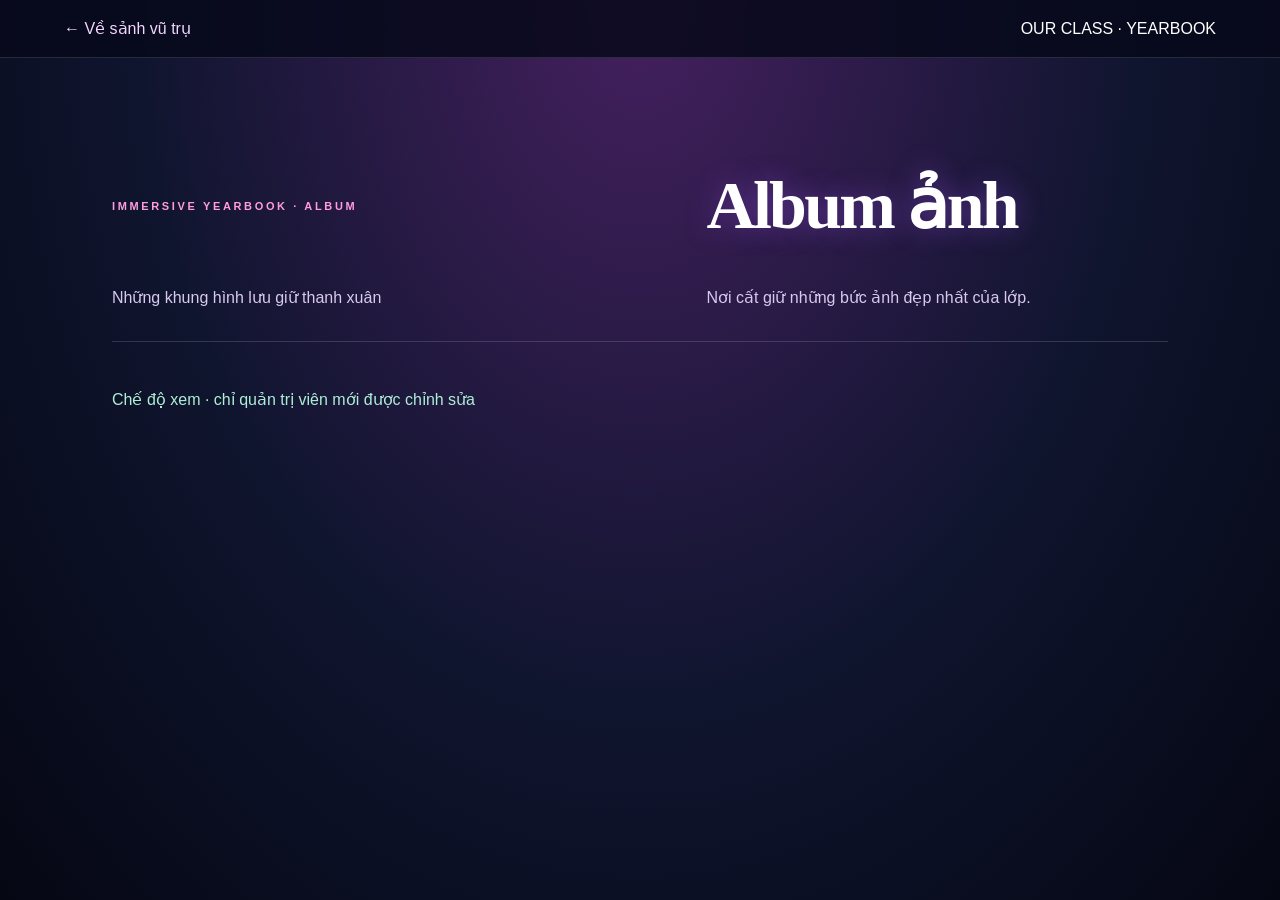
==== commit e6313f05: "Return from album page to main lobby without re-login" ====
--- a/pages/album.html
+++ b/pages/album.html
@@ -3,7 +3,7 @@
 *{box-sizing:border-box}body{margin:0;min-height:100vh;background:radial-gradient(ellipse at 50% 0%,#45205f,#10152f 55%,#050713);color:#fff;font-family:Arial,sans-serif}.subnav{height:58px;display:flex;align-items:center;justify-content:space-between;padding:0 5vw;background:#07091bd9;border-bottom:1px solid #ffffff22}.subnav a{color:#f4d5ff;text-decoration:none}.page-wrap{max-width:1100px;margin:0 auto;padding:64px 22px}.eyebrow{letter-spacing:.24em;color:#ff9cdd;font-size:11px}.hero{padding:34px 0 26px;border-bottom:1px solid #ffffff25}.hero h1{font:600 clamp(38px,7vw,68px)/1.05 Georgia;margin:14px 0;text-shadow:0 0 28px #a55cff66}.hero p{color:#d9c9ee;line-height:1.7}.actions{display:flex;gap:10px;flex-wrap:wrap;margin:24px 0}.actions button,.editor button{border:1px solid #e3b8ff66;background:#673b87;color:white;padding:12px 18px;border-radius:24px;cursor:pointer}.cards{display:grid;grid-template-columns:repeat(auto-fit,minmax(220px,1fr));gap:18px;margin-top:25px}.memory-card{position:relative;overflow:hidden;border:1px solid #d9b4ff55;border-radius:18px;background:linear-gradient(145deg,#ffffff18,#0a1029dd);box-shadow:0 14px 40px #0006}.memory-card img,.memory-placeholder{width:100%;height:190px;object-fit:cover;display:grid;place-items:center;background:radial-gradient(circle,#854ab4,#11132c);font-size:52px}.memory-card div:last-of-type{padding:14px}.memory-card h3{margin:0 0 8px}.memory-card p{color:#d5c6e7;line-height:1.5;white-space:pre-wrap}.memory-card button{position:absolute;right:10px;top:10px;border:0;border-radius:50%;width:32px;height:32px;background:#180d28cc;color:white;font-size:20px;cursor:pointer}.editor{position:fixed;inset:0;z-index:50;background:#02040cdd;display:grid;place-items:center;padding:18px}.editor[hidden]{display:none}.editor-box{width:min(620px,100%);max-height:90vh;overflow:auto;padding:24px;border:1px solid #d9a8ff88;border-radius:20px;background:#15102b}.editor h2{margin-top:0}.editor label{display:block;margin:14px 0;color:#e6d6f3}.editor input,.editor textarea{width:100%;margin-top:7px;padding:12px;border-radius:10px;border:1px solid #ffffff33;background:#080d20;color:white}.editor textarea{min-height:110px}.editor .row{display:flex;gap:10px;flex-wrap:wrap}.status{color:#aeeed6;min-height:24px}@media(max-width:600px){.page-wrap{padding:36px 16px}.subnav{padding:0 16px}}
 </style></head>
 <body data-page="album">
-<nav class="subnav"><a href="../index.html">← Về sảnh vũ trụ</a><span>OUR CLASS · YEARBOOK</span></nav>
+<nav class="subnav"><a href="../index.html#lobby">← Về sảnh vũ trụ</a><span>OUR CLASS · YEARBOOK</span></nav>
 <main class="page-wrap"><header class="hero"><div class="eyebrow">IMMERSIVE YEARBOOK · ALBUM</div><h1 id="pageTitle">Album ảnh</h1><p id="pageSubtitle"></p><p id="pageBody"></p></header>
 <div class="actions"><button id="editOpen">✎ Chỉnh sửa trang</button><button id="addItem">＋ Thêm nội dung / ảnh</button><button id="exportPage">Xuất nội dung JSON</button></div><p id="status" class="status" role="status"></p><section id="pageItems" class="cards"></section></main>
 <section id="editor" class="editor" hidden><div class="editor-box"><h2>Chỉnh sửa trang</h2><label>Tiêu đề<input id="fTitle"></label><label>Mô tả<input id="fSubtitle"></label><label>Nội dung<textarea id="fBody"></textarea></label><div class="row"><button id="editSave">Lưu</button><button id="editClose">Đóng</button></div></div></section>
--- a/style.css
+++ b/style.css
@@ -206,3 +206,32 @@
 .room-vignette{position:absolute;inset:0;pointer-events:none;background:radial-gradient(ellipse at center,transparent 30%,#02040c55 100%),linear-gradient(0deg,#05071377,transparent 22%,transparent 75%,#05071344)}
 .world-bottom{z-index:12;align-items:center;gap:12px;flex-wrap:wrap}.world-zoom{display:flex;align-items:center;gap:8px;pointer-events:auto}.world-zoom input{width:110px;accent-color:#ef73d0}
 @media(max-width:700px){.room-portal{width:270px;height:350px;margin:-175px 0 0 -135px}.portal-info strong{font-size:22px}.room-logo b{font-size:22px}.world-bottom{justify-content:center}.world-bottom>span:nth-child(2){display:none}}
+
+/* Place the starfield and title on the far inner wall of the room. */
+.room-backdrop{transform:translateZ(-900px)}
+
+/* Final lobby layout: balanced header, centered 360 room, six evenly spaced portals. */
+.world-lobby{min-height:calc(100svh - 76px);padding:28px clamp(16px,4vw,56px) 22px;display:flex;flex-direction:column;gap:12px;overflow:hidden}
+.world-hud{width:min(100%,1250px);min-height:88px;align-items:center;gap:24px;flex-wrap:wrap}
+.world-heading{position:relative!important;left:auto!important;top:auto!important;max-width:min(560px,100%);flex:1 1 420px;min-width:260px}
+.world-hud h1{font-size:clamp(28px,3.2vw,46px);line-height:1.1;margin:5px 0 7px;overflow-wrap:anywhere}
+.world-hud p:not(.eyebrow){line-height:1.5;max-width:540px;margin:0}
+.world-controls{position:relative!important;right:auto!important;top:auto!important;flex:0 1 auto;display:flex;flex-wrap:wrap;justify-content:flex-end;gap:7px}
+.world-stage{width:min(100%,1250px);height:clamp(430px,66vh,690px);flex:1 1 auto;min-height:420px;max-height:690px;margin:0 auto;border:1px solid #b89cff2b;border-radius:24px;overflow:hidden;touch-action:none;perspective:1100px;background:radial-gradient(ellipse at 50% 45%,#322454,#101b3d 58%,#050817);box-shadow:inset 0 0 90px #030611,0 25px 90px #0008}
+.world-bottom{position:relative!important;left:auto!important;right:auto!important;bottom:auto!important;width:min(100%,1250px);margin:0 auto;display:flex;justify-content:space-between;align-items:center;gap:12px;flex-wrap:wrap;font-size:9px;letter-spacing:.12em}
+.open-invitation{align-self:center;position:relative;z-index:15;border:1px solid #ffb7e7aa;border-radius:999px;padding:13px 25px;background:linear-gradient(135deg,#a83d91,#5e3f9f);color:white;font-weight:700;letter-spacing:.08em;box-shadow:0 0 32px #d85bb755;cursor:pointer}
+.open-invitation:hover{transform:translateY(-2px);box-shadow:0 0 42px #d85bb799}
+.classic-toolbar{display:flex;justify-content:space-between;align-items:center;padding:16px clamp(18px,7vw,90px);border-bottom:1px solid #eee5df;color:var(--muted);font-size:10px;letter-spacing:.16em}
+.classic-back{border:1px solid var(--line);border-radius:30px;padding:10px 16px;background:#fff;color:var(--ink);cursor:pointer}
+.classic-invitation{background:#fbf7f3;min-height:100vh;color:var(--ink)}
+.sound-floating{position:fixed;right:18px;bottom:18px;z-index:25;border:1px solid #fff5;border-radius:999px;background:#17132bcc;color:#fff;padding:10px 14px;cursor:pointer}
+.room-portal{width:clamp(230px,23vw,300px);height:clamp(300px,38vw,390px);margin:-195px 0 0 -150px}
+.portal-inner{padding:9px}
+.portal-image,.portal-art{height:62%}
+.portal-info{gap:6px;padding:12px 9px}
+.portal-info strong{font-size:clamp(18px,2vw,23px)}
+.portal-info span{font-size:11px}
+.room-backdrop{transform:translateZ(900px)}
+.room-logo{transform:translate(-50%,-50%) translateZ(1px)}
+.legacy-hidden{display:none!important}
+@media(max-width:760px){.world-lobby{min-height:calc(100svh - 52px);padding:16px 12px;gap:10px}.world-hud{min-height:0;display:flex;align-items:flex-start}.world-heading{flex-basis:100%;min-width:0}.world-hud h1{font-size:29px}.world-controls{justify-content:flex-start}.world-stage{height:55svh;min-height:390px;flex:none;border-radius:18px}.world-bottom{justify-content:center;font-size:7px}.world-bottom>span:nth-child(2){display:none}.open-invitation{padding:12px 18px;font-size:11px}.room-portal{width:225px;height:295px;margin:-147px 0 0 -112px}.portal-info strong{font-size:18px}.portal-info span{font-size:10px}.classic-toolbar{padding:12px 16px}}
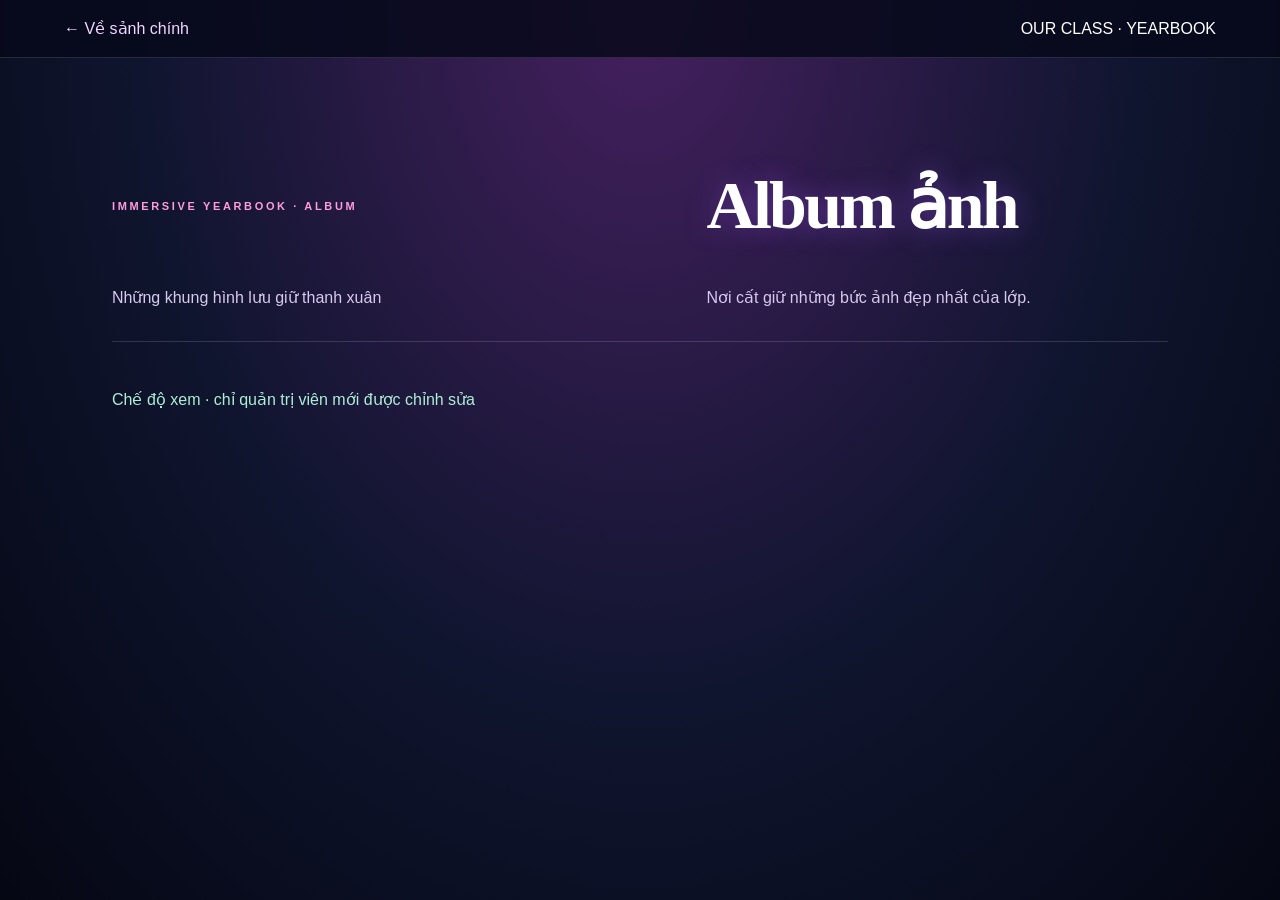
==== commit 7d920d94: "Rename return link to main lobby on album" ====
--- a/pages/album.html
+++ b/pages/album.html
@@ -3,7 +3,7 @@
 *{box-sizing:border-box}body{margin:0;min-height:100vh;background:radial-gradient(ellipse at 50% 0%,#45205f,#10152f 55%,#050713);color:#fff;font-family:Arial,sans-serif}.subnav{height:58px;display:flex;align-items:center;justify-content:space-between;padding:0 5vw;background:#07091bd9;border-bottom:1px solid #ffffff22}.subnav a{color:#f4d5ff;text-decoration:none}.page-wrap{max-width:1100px;margin:0 auto;padding:64px 22px}.eyebrow{letter-spacing:.24em;color:#ff9cdd;font-size:11px}.hero{padding:34px 0 26px;border-bottom:1px solid #ffffff25}.hero h1{font:600 clamp(38px,7vw,68px)/1.05 Georgia;margin:14px 0;text-shadow:0 0 28px #a55cff66}.hero p{color:#d9c9ee;line-height:1.7}.actions{display:flex;gap:10px;flex-wrap:wrap;margin:24px 0}.actions button,.editor button{border:1px solid #e3b8ff66;background:#673b87;color:white;padding:12px 18px;border-radius:24px;cursor:pointer}.cards{display:grid;grid-template-columns:repeat(auto-fit,minmax(220px,1fr));gap:18px;margin-top:25px}.memory-card{position:relative;overflow:hidden;border:1px solid #d9b4ff55;border-radius:18px;background:linear-gradient(145deg,#ffffff18,#0a1029dd);box-shadow:0 14px 40px #0006}.memory-card img,.memory-placeholder{width:100%;height:190px;object-fit:cover;display:grid;place-items:center;background:radial-gradient(circle,#854ab4,#11132c);font-size:52px}.memory-card div:last-of-type{padding:14px}.memory-card h3{margin:0 0 8px}.memory-card p{color:#d5c6e7;line-height:1.5;white-space:pre-wrap}.memory-card button{position:absolute;right:10px;top:10px;border:0;border-radius:50%;width:32px;height:32px;background:#180d28cc;color:white;font-size:20px;cursor:pointer}.editor{position:fixed;inset:0;z-index:50;background:#02040cdd;display:grid;place-items:center;padding:18px}.editor[hidden]{display:none}.editor-box{width:min(620px,100%);max-height:90vh;overflow:auto;padding:24px;border:1px solid #d9a8ff88;border-radius:20px;background:#15102b}.editor h2{margin-top:0}.editor label{display:block;margin:14px 0;color:#e6d6f3}.editor input,.editor textarea{width:100%;margin-top:7px;padding:12px;border-radius:10px;border:1px solid #ffffff33;background:#080d20;color:white}.editor textarea{min-height:110px}.editor .row{display:flex;gap:10px;flex-wrap:wrap}.status{color:#aeeed6;min-height:24px}@media(max-width:600px){.page-wrap{padding:36px 16px}.subnav{padding:0 16px}}
 </style></head>
 <body data-page="album">
-<nav class="subnav"><a href="../index.html#lobby">← Về sảnh vũ trụ</a><span>OUR CLASS · YEARBOOK</span></nav>
+<nav class="subnav"><a href="../index.html#lobby">← Về sảnh chính</a><span>OUR CLASS · YEARBOOK</span></nav>
 <main class="page-wrap"><header class="hero"><div class="eyebrow">IMMERSIVE YEARBOOK · ALBUM</div><h1 id="pageTitle">Album ảnh</h1><p id="pageSubtitle"></p><p id="pageBody"></p></header>
 <div class="actions"><button id="editOpen">✎ Chỉnh sửa trang</button><button id="addItem">＋ Thêm nội dung / ảnh</button><button id="exportPage">Xuất nội dung JSON</button></div><p id="status" class="status" role="status"></p><section id="pageItems" class="cards"></section></main>
 <section id="editor" class="editor" hidden><div class="editor-box"><h2>Chỉnh sửa trang</h2><label>Tiêu đề<input id="fTitle"></label><label>Mô tả<input id="fSubtitle"></label><label>Nội dung<textarea id="fBody"></textarea></label><div class="row"><button id="editSave">Lưu</button><button id="editClose">Đóng</button></div></div></section>
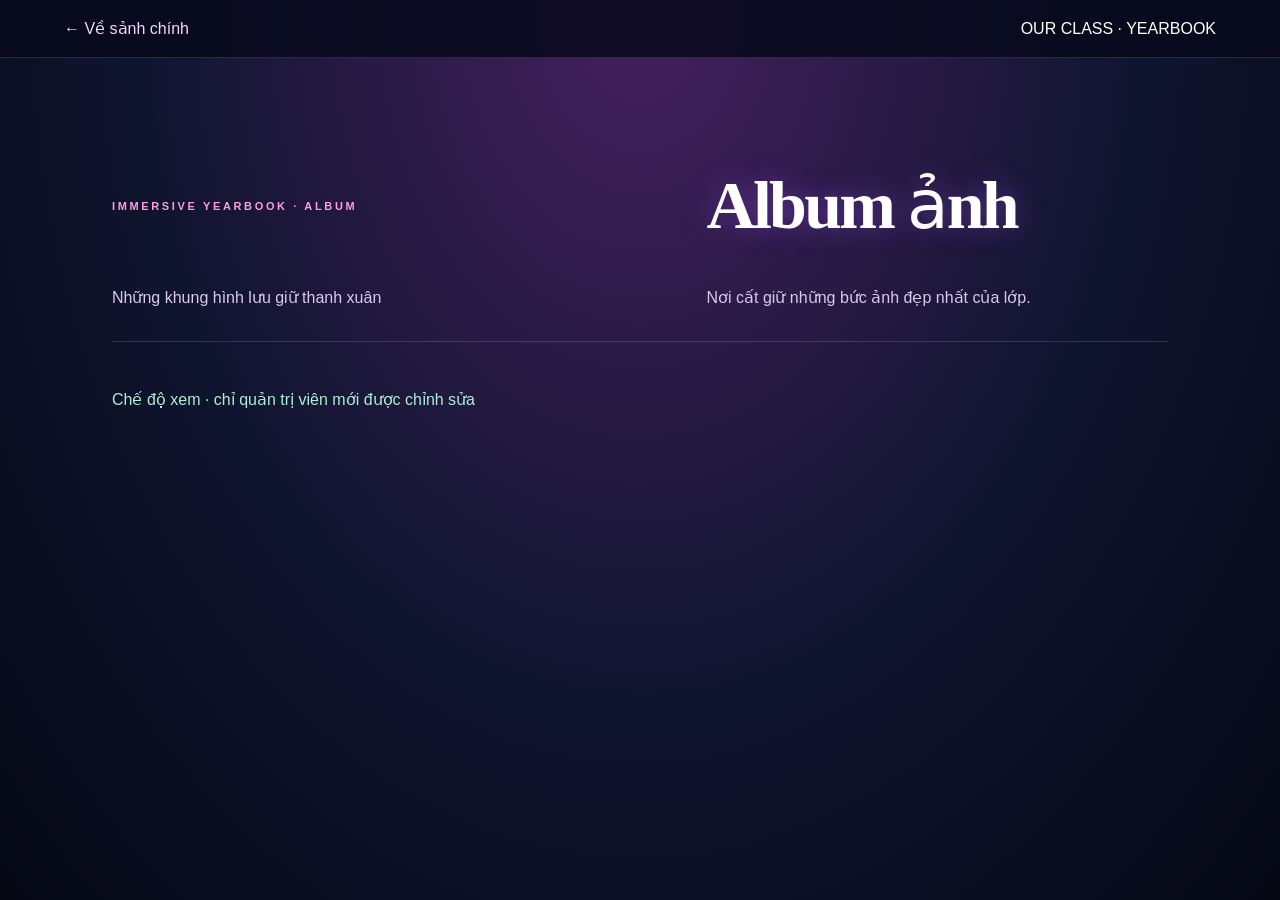
==== commit 199b0aee: "Show full uploaded images in page content cards" ====
--- a/pages/album.html
+++ b/pages/album.html
@@ -1,6 +1,6 @@
 <!doctype html>
 <html lang="vi"><head><meta charset="utf-8"><meta name="viewport" content="width=device-width,initial-scale=1"><meta name="theme-color" content="#080b20"><title>Album ảnh · Kỷ yếu</title><link rel="stylesheet" href="../style.css"><style>
-*{box-sizing:border-box}body{margin:0;min-height:100vh;background:radial-gradient(ellipse at 50% 0%,#45205f,#10152f 55%,#050713);color:#fff;font-family:Arial,sans-serif}.subnav{height:58px;display:flex;align-items:center;justify-content:space-between;padding:0 5vw;background:#07091bd9;border-bottom:1px solid #ffffff22}.subnav a{color:#f4d5ff;text-decoration:none}.page-wrap{max-width:1100px;margin:0 auto;padding:64px 22px}.eyebrow{letter-spacing:.24em;color:#ff9cdd;font-size:11px}.hero{padding:34px 0 26px;border-bottom:1px solid #ffffff25}.hero h1{font:600 clamp(38px,7vw,68px)/1.05 Georgia;margin:14px 0;text-shadow:0 0 28px #a55cff66}.hero p{color:#d9c9ee;line-height:1.7}.actions{display:flex;gap:10px;flex-wrap:wrap;margin:24px 0}.actions button,.editor button{border:1px solid #e3b8ff66;background:#673b87;color:white;padding:12px 18px;border-radius:24px;cursor:pointer}.cards{display:grid;grid-template-columns:repeat(auto-fit,minmax(220px,1fr));gap:18px;margin-top:25px}.memory-card{position:relative;overflow:hidden;border:1px solid #d9b4ff55;border-radius:18px;background:linear-gradient(145deg,#ffffff18,#0a1029dd);box-shadow:0 14px 40px #0006}.memory-card img,.memory-placeholder{width:100%;height:190px;object-fit:cover;display:grid;place-items:center;background:radial-gradient(circle,#854ab4,#11132c);font-size:52px}.memory-card div:last-of-type{padding:14px}.memory-card h3{margin:0 0 8px}.memory-card p{color:#d5c6e7;line-height:1.5;white-space:pre-wrap}.memory-card button{position:absolute;right:10px;top:10px;border:0;border-radius:50%;width:32px;height:32px;background:#180d28cc;color:white;font-size:20px;cursor:pointer}.editor{position:fixed;inset:0;z-index:50;background:#02040cdd;display:grid;place-items:center;padding:18px}.editor[hidden]{display:none}.editor-box{width:min(620px,100%);max-height:90vh;overflow:auto;padding:24px;border:1px solid #d9a8ff88;border-radius:20px;background:#15102b}.editor h2{margin-top:0}.editor label{display:block;margin:14px 0;color:#e6d6f3}.editor input,.editor textarea{width:100%;margin-top:7px;padding:12px;border-radius:10px;border:1px solid #ffffff33;background:#080d20;color:white}.editor textarea{min-height:110px}.editor .row{display:flex;gap:10px;flex-wrap:wrap}.status{color:#aeeed6;min-height:24px}@media(max-width:600px){.page-wrap{padding:36px 16px}.subnav{padding:0 16px}}
+*{box-sizing:border-box}body{margin:0;min-height:100vh;background:radial-gradient(ellipse at 50% 0%,#45205f,#10152f 55%,#050713);color:#fff;font-family:Arial,sans-serif}.subnav{height:58px;display:flex;align-items:center;justify-content:space-between;padding:0 5vw;background:#07091bd9;border-bottom:1px solid #ffffff22}.subnav a{color:#f4d5ff;text-decoration:none}.page-wrap{max-width:1100px;margin:0 auto;padding:64px 22px}.eyebrow{letter-spacing:.24em;color:#ff9cdd;font-size:11px}.hero{padding:34px 0 26px;border-bottom:1px solid #ffffff25}.hero h1{font:600 clamp(38px,7vw,68px)/1.05 Georgia;margin:14px 0;text-shadow:0 0 28px #a55cff66}.hero p{color:#d9c9ee;line-height:1.7}.actions{display:flex;gap:10px;flex-wrap:wrap;margin:24px 0}.actions button,.editor button{border:1px solid #e3b8ff66;background:#673b87;color:white;padding:12px 18px;border-radius:24px;cursor:pointer}.cards{display:grid;grid-template-columns:repeat(auto-fit,minmax(220px,1fr));gap:18px;margin-top:25px}.memory-card{position:relative;overflow:hidden;border:1px solid #d9b4ff55;border-radius:18px;background:linear-gradient(145deg,#ffffff18,#0a1029dd);box-shadow:0 14px 40px #0006}.memory-card img{display:block;width:100%;height:auto;max-height:70vh;object-fit:contain;object-position:center;background:#080d20}.memory-placeholder{width:100%;height:190px;display:grid;place-items:center;background:radial-gradient(circle,#854ab4,#11132c);font-size:52px}.memory-card div:last-of-type{padding:14px}.memory-card h3{margin:0 0 8px}.memory-card p{color:#d5c6e7;line-height:1.5;white-space:pre-wrap}.memory-card button{position:absolute;right:10px;top:10px;border:0;border-radius:50%;width:32px;height:32px;background:#180d28cc;color:white;font-size:20px;cursor:pointer}.editor{position:fixed;inset:0;z-index:50;background:#02040cdd;display:grid;place-items:center;padding:18px}.editor[hidden]{display:none}.editor-box{width:min(620px,100%);max-height:90vh;overflow:auto;padding:24px;border:1px solid #d9a8ff88;border-radius:20px;background:#15102b}.editor h2{margin-top:0}.editor label{display:block;margin:14px 0;color:#e6d6f3}.editor input,.editor textarea{width:100%;margin-top:7px;padding:12px;border-radius:10px;border:1px solid #ffffff33;background:#080d20;color:white}.editor textarea{min-height:110px}.editor .row{display:flex;gap:10px;flex-wrap:wrap}.status{color:#aeeed6;min-height:24px}@media(max-width:600px){.page-wrap{padding:36px 16px}.subnav{padding:0 16px}}
 </style></head>
 <body data-page="album">
 <nav class="subnav"><a href="../index.html#lobby">← Về sảnh chính</a><span>OUR CLASS · YEARBOOK</span></nav>
--- a/style.css
+++ b/style.css
@@ -231,7 +231,992 @@
 .portal-info{gap:6px;padding:12px 9px}
 .portal-info strong{font-size:clamp(18px,2vw,23px)}
 .portal-info span{font-size:11px}
-.room-backdrop{transform:translateZ(900px)}
+.room-backdrop{transform:rotateY(180deg) translateZ(-900px)}
 .room-logo{transform:translate(-50%,-50%) translateZ(1px)}
 .legacy-hidden{display:none!important}
 @media(max-width:760px){.world-lobby{min-height:calc(100svh - 52px);padding:16px 12px;gap:10px}.world-hud{min-height:0;display:flex;align-items:flex-start}.world-heading{flex-basis:100%;min-width:0}.world-hud h1{font-size:29px}.world-controls{justify-content:flex-start}.world-stage{height:55svh;min-height:390px;flex:none;border-radius:18px}.world-bottom{justify-content:center;font-size:7px}.world-bottom>span:nth-child(2){display:none}.open-invitation{padding:12px 18px;font-size:11px}.room-portal{width:225px;height:295px;margin:-147px 0 0 -112px}.portal-info strong{font-size:18px}.portal-info span{font-size:10px}.classic-toolbar{padding:12px 16px}}
+
+.room-logo b{white-space:pre-line;text-align:center}
+
+.room-ceiling{top:-135%}
+
+/* Youthful yearbook atmosphere + performance pass (Nov 2026). */
+:root{--site-font:"Be Vietnam Pro",sans-serif;--world-glow:#ff8acb}
+html{scroll-behavior:auto}
+body{font-family:var(--site-font,"Be Vietnam Pro"),Arial,sans-serif;font-synthesis:none;text-rendering:optimizeLegibility}
+button,input,textarea,select{font-family:inherit}
+h1,h2,.world-hud h1,.room-logo b,.portal-info strong{font-family:"Playfair Display","Be Vietnam Pro",serif}
+.world-lobby{background:radial-gradient(ellipse at 48% 52%,rgba(130,65,168,.38),transparent 42%),radial-gradient(ellipse at 12% 16%,rgba(255,102,178,.20),transparent 32%),radial-gradient(ellipse at 88% 18%,rgba(105,195,255,.16),transparent 30%),linear-gradient(180deg,#110d27 0%,#10152d 48%,#080b1b 100%)}
+.world-lobby:after{content:"";position:absolute;inset:0;pointer-events:none;opacity:.16;background:linear-gradient(115deg,transparent 15%,#ffb8df 48%,transparent 72%);mask-image:linear-gradient(180deg,transparent,black 45%,transparent)}
+.world-stage{border:1px solid #f3c2ff35;border-radius:26px;background:radial-gradient(ellipse at 50% 50%,#302052,#111a35 58%,#080c1c);box-shadow:inset 0 0 70px #030611,0 22px 55px #0007}
+.world-stage:before{content:"";position:absolute;inset:0;pointer-events:none;z-index:2;background-image:radial-gradient(2px 2px at 13% 22%,#fff 98%,transparent),radial-gradient(1px 1px at 27% 68%,#ffd9f1 98%,transparent),radial-gradient(2px 2px at 74% 19%,#a9eaff 98%,transparent),radial-gradient(1px 1px at 88% 74%,#fff 98%,transparent);background-size:280px 210px,360px 270px,430px 320px,310px 250px;opacity:.65}
+.room-nebula{filter:blur(18px)!important;opacity:.14}
+.room-backdrop{border-color:#ffc7e633;background:radial-gradient(ellipse at 50% 42%,#a34e9b66 0%,#34316aaa 36%,#0a1830 78%)!important;box-shadow:inset 0 0 90px #030611!important}
+.room-backdrop:before{opacity:.55}
+.room-floor{background:repeating-radial-gradient(ellipse at center,transparent 0 64px,#e9a9ff20 65px 67px),linear-gradient(90deg,transparent,#8b5dca20,transparent)!important;box-shadow:0 0 65px #854aff18!important}
+.room-ceiling{background:repeating-radial-gradient(ellipse at center,transparent 0 110px,#e9d3ff14 111px 112px),radial-gradient(ellipse,#a85eaa25,transparent 65%)!important}
+.room-portal{filter:drop-shadow(0 12px 25px #02040c99)!important}
+.portal-inner{backdrop-filter:none!important;background:linear-gradient(145deg,#fff2 0%,#4a2c59e8 48%,#11172beF)!important;border:1px solid #ffc8e9aa!important;box-shadow:0 12px 28px #05071388,inset 0 1px #fff7!important;transition:transform .22s ease,border-color .22s ease}
+.room-portal:hover .portal-inner{transform:translateY(-7px);border-color:#fff!important}
+.portal-image{object-fit:cover;loading:lazy}
+.portal-info{background:linear-gradient(180deg,#120f24dd,#0b1025f2)!important}
+.portal-info small{color:#ffb9df!important;letter-spacing:.16em}
+.portal-info em{color:#a8e9ff!important}
+.room-logo{filter:drop-shadow(0 0 18px #ff85d966)}
+.room-logo b{font-size:clamp(23px,3vw,34px);line-height:1.08;letter-spacing:.08em;color:#fff2fa}
+.room-logo small{color:#bcecff!important;letter-spacing:.2em}
+.world-controls button{backdrop-filter:none!important;background:#241b3dcc}
+.world-controls button:hover{background:#713f81}
+.cursor-glow{display:none!important}
+.cursor-bubble{pointer-events:none}
+@media(max-width:760px){.world-stage{border-radius:17px}.world-lobby{background:radial-gradient(ellipse at 50% 42%,#462657 0%,#11162e 56%,#080b1b 100%)}}
+@media(prefers-reduced-motion:reduce){*,*:before,*:after{scroll-behavior:auto!important;animation-duration:.01ms!important;animation-iteration-count:1!important;transition-duration:.01ms!important}}
+
+
+/* YEARBOOK REVISION: warm school memories + lighter rendering + continuous invitation */
+.invitation:not(.hidden){height:auto!important;min-height:100svh;overflow:visible!important}
+.world-lobby{position:relative;background:linear-gradient(180deg,#f8e9df 0%,#f4e5db 45%,#e8d9c9 100%)!important;color:#59463f}
+.world-lobby:after{display:none!important}
+.world-hud .eyebrow{color:#a96d70!important;text-shadow:none!important}
+.world-hud h1{color:#59463f!important;text-shadow:none!important}
+.world-hud h1 em{color:#bd7f83!important}
+.world-hud p:not(.eyebrow){color:#806c61!important}
+.world-controls button{background:#fff9f2!important;color:#70584f!important;border:1px solid #d8b8a7!important;box-shadow:0 2px 8px #795a4820}
+.world-controls button:hover{background:#f2d9d0!important}
+.world-stage{background:linear-gradient(180deg,#f5d9ca 0%,#f4e5d6 58%,#c9aa8f 100%)!important;border:1px solid #d5b6a1!important;box-shadow:0 12px 28px #73533b20!important}
+.room-backdrop{border:0!important;border-radius:0!important;background:linear-gradient(180deg,#f4d9c8 0%,#f7e9d8 47%,#e8cbb5 100%)!important;box-shadow:none!important}
+.room-backdrop:before{inset:0!important;opacity:.32!important;background-image:repeating-linear-gradient(90deg,transparent 0 120px,#ffffff24 121px 122px),linear-gradient(180deg,#fff6,transparent 30%,#b9876c18)!important}
+.room-backdrop:after{content:"";position:absolute;left:8%;right:8%;top:13%;height:70px;border-top:2px solid #b9876c88;border-radius:50%;background:radial-gradient(circle at 8% 60%,#c77f79 0 5px,transparent 6px),radial-gradient(circle at 20% 85%,#e6b77e 0 5px,transparent 6px),radial-gradient(circle at 35% 96%,#a6b49a 0 5px,transparent 6px),radial-gradient(circle at 50% 100%,#d78c91 0 5px,transparent 6px),radial-gradient(circle at 65% 96%,#e6b77e 0 5px,transparent 6px),radial-gradient(circle at 80% 85%,#a6b49a 0 5px,transparent 6px),radial-gradient(circle at 92% 60%,#c77f79 0 5px,transparent 6px);pointer-events:none}
+.room-nebula{display:none!important}
+.room-floor{border-radius:0!important;background:repeating-linear-gradient(90deg,#b58c70 0 2px,#d6b69a 2px 115px,#c59f80 116px 118px)!important;box-shadow:none!important;opacity:.75}
+.room-ceiling{background:linear-gradient(180deg,#f7e9db,#ead4c1)!important;opacity:.8}
+.room-logo{top:39%!important;color:#76584c!important;text-shadow:none!important;background:#fff9ef;border:1px solid #d6b49b;border-radius:14px;padding:15px 26px;box-shadow:0 5px 18px #8d655022}
+.room-logo span{font-size:30px!important;color:#c78382!important}
+.room-logo b{font-size:clamp(20px,2.7vw,31px)!important;color:#76584c!important;letter-spacing:.04em!important}
+.room-logo small{color:#a8796f!important;font-size:8px!important;letter-spacing:.16em!important}
+.room-portal{filter:none!important}
+.portal-inner{padding:9px!important;border-radius:8px!important;background:#fffaf1!important;border:7px solid #fffaf1!important;outline:1px solid #d5b59d;box-shadow:0 8px 20px #76543c2b!important;backdrop-filter:none!important}
+.portal-inner:after{inset:3px!important;border:1px solid #d9c1aa!important;border-radius:4px!important}
+.portal-image,.portal-art{border-radius:3px!important}
+.portal-art{background:linear-gradient(145deg,#f0d6c6,#e6e9d9 55%,#f3e7cf)!important}
+.portal-art:before,.portal-art:after{width:145px!important;height:145px!important;border:1px solid #b78c7a55!important;box-shadow:none!important}
+.portal-art:after{width:108px!important;height:108px!important;border-style:dashed!important}
+.portal-art span{font-size:66px!important;color:#a76f73!important;text-shadow:none!important}
+.portal-art i{color:#bd8d62!important}
+.portal-info{background:#fffaf1!important;padding:12px 10px!important}
+.portal-info small{color:#b27b78!important;letter-spacing:.12em!important}
+.portal-info strong{color:#654d43!important;text-shadow:none!important}
+.portal-info span{color:#887267!important}
+.portal-info em{color:#a76f73!important}
+.room-portal:hover .portal-inner{box-shadow:0 12px 24px #76543c33!important;border-color:#fffaf1!important}
+.room-vignette{background:linear-gradient(0deg,#77533a12,transparent 30%,transparent 75%,#fff2)!important}
+.open-invitation{background:#a96f73!important;border:1px solid #fff4e8!important;box-shadow:0 5px 16px #8e5c5528!important;letter-spacing:.04em}
+.open-invitation:hover{background:#925d62!important;box-shadow:0 7px 20px #8e5c5533!important}
+.world-bottom{color:#886e61!important}
+.world-bottom i{background:#8aaf8d!important;box-shadow:none!important}
+.world-zoom{color:#886e61!important}
+.world-zoom input{accent-color:#b77d78!important}
+.classic-invitation{overflow:visible!important}
+.classic-invitation .hero{padding-top:clamp(55px,8vw,100px);padding-bottom:clamp(60px,8vw,100px)}
+.classic-invitation .gallery-section{padding-bottom:clamp(80px,10vw,130px)}
+.classic-invitation footer{min-height:84px;align-items:center;line-height:1.7;padding-top:28px;padding-bottom:28px}
+.classic-toolbar{background:#fbf7f3}
+@media(max-width:760px){
+ .world-lobby{background:linear-gradient(180deg,#f8e9df,#e8d9c9)!important}
+ .world-stage{background:linear-gradient(180deg,#f5d9ca,#f4e5d6 58%,#c9aa8f)!important}
+ .room-logo{padding:10px 16px}
+ .room-logo b{font-size:19px!important}
+ .room-portal{filter:none!important}
+}
+@media(prefers-reduced-motion:reduce){.room-portal,.portal-inner{transition:none!important}}
+
+
+/* PERFORMANCE PRESETS: user-selectable effects on the welcome screen */
+.performance-picker{margin:20px 0 16px;text-align:left}
+.performance-title{margin:0 0 9px;color:#9a7770;font-size:10px;font-weight:800;letter-spacing:.16em;text-align:center}
+.performance-options{display:grid;grid-template-columns:repeat(3,minmax(0,1fr));gap:8px}
+.performance-option{position:relative;display:flex;min-width:0;min-height:100px;flex-direction:column;align-items:center;justify-content:center;gap:4px;padding:10px 5px;border:1px solid #dfc9bc;border-radius:13px;background:#fffaf5;color:#6c5149;text-align:center;cursor:pointer;transition:transform .18s,border-color .18s,background .18s}
+.performance-option input{position:absolute;inset:0;width:100%;height:100%;opacity:0;cursor:pointer}
+.performance-option:has(input:checked){border:2px solid #b77d78;background:#f8e8e1;box-shadow:0 4px 14px #9b6a5c20}
+.performance-option:focus-within{outline:2px solid #b77d78;outline-offset:3px}
+.performance-option strong{font-size:12px}
+.performance-option small{font-size:9px;line-height:1.35;color:#987f74}
+.performance-icon{font-size:20px}
+html[data-performance="low"] .cinematic-transition{display:none!important}
+html[data-performance="low"] .room-portal,html[data-performance="low"] .portal-inner{transition:none!important}
+html[data-performance="low"] .room-portal:hover .portal-inner{transform:none!important}
+html[data-performance="low"] .room-vignette,html[data-performance="low"] .world-stars,html[data-performance="low"] .world-orbit-line{display:none!important}
+html[data-performance="low"] .room-logo{box-shadow:none!important}
+html[data-performance="balanced"] .cinematic-particles i:nth-child(2n){display:none}
+html[data-performance="balanced"] .room-nebula{display:none!important}
+html[data-performance="high"] .room-portal{filter:drop-shadow(0 10px 18px #76543c22)}
+html[data-performance="high"] .portal-inner{transition:transform .28s ease,box-shadow .28s ease}
+@media(max-width:420px){.performance-option{min-height:92px;padding:8px 3px}.performance-option strong{font-size:11px}.performance-option small{font-size:8px}}
+
+
+/* PREMIUM YEARBOOK LOBBY — warm heritage school hall, dimensional and polished */
+.world-lobby{
+ background:
+  radial-gradient(ellipse at 50% 8%,#fff5df 0%,transparent 36%),
+  linear-gradient(145deg,#e8d7c1 0%,#f4e9d9 42%,#d9c4a9 100%)!important;
+ color:#493b31!important;
+}
+.world-lobby:before{
+ content:"";position:absolute;inset:0;pointer-events:none;opacity:.34;
+ background:repeating-linear-gradient(90deg,transparent 0 79px,#fff9 80px,#fff9 81px,transparent 82px 160px);
+ mask-image:linear-gradient(180deg,#000 0%,transparent 62%);
+}
+.world-lobby:after{display:none!important}
+.world-hud{position:relative;z-index:3}
+.world-hud .eyebrow{color:#9a7152!important;letter-spacing:.22em}
+.world-hud h1{color:#493b31!important;text-shadow:0 2px 0 #fff8!important}
+.world-hud p:not(.eyebrow){color:#766454!important}
+.world-controls button{
+ border:1px solid #c7a982!important;border-radius:999px!important;
+ background:linear-gradient(180deg,#fffdf6,#eee0ca)!important;
+ color:#604b39!important;box-shadow:0 4px 12px #60452a20, inset 0 1px #fff!important;
+}
+.world-controls button:hover{background:#e7d1b0!important;transform:translateY(-2px)}
+.world-stage{
+ isolation:isolate;border:1px solid #b9976e!important;border-radius:22px!important;
+ background:
+  radial-gradient(ellipse at 50% 34%,#fff6df 0%,#e8d5b8 48%,#9d795b 100%)!important;
+ box-shadow:0 20px 50px #65472e30,inset 0 0 0 7px #fff5,inset 0 -45px 90px #76543b30!important;
+}
+.world-stage:before{display:none!important}
+.room-backdrop{
+ border:0!important;border-radius:0!important;
+ background:
+  linear-gradient(90deg,transparent 0 7%,#76563b 7.1% 7.5%,transparent 7.6% 23%,#76563b 23.1% 23.5%,transparent 23.6% 40%,#76563b 40.1% 40.5%,transparent 40.6% 59%,#76563b 59.1% 59.5%,transparent 59.6% 76%,#76563b 76.1% 76.5%,transparent 76.6% 92%,#76563b 92.1% 92.5%,transparent 92.6%),
+  linear-gradient(180deg,#f8efdc 0%,#e9d8bb 58%,#c8a982 100%)!important;
+ box-shadow:inset 0 -100px 130px #80604425!important;
+}
+.room-backdrop:before{
+ inset:8% 7% 18%!important;border-radius:0!important;opacity:1!important;
+ background:
+  repeating-linear-gradient(90deg,transparent 0 15.5%,#fff8 15.7% 16%,transparent 16.2% 32%),
+  repeating-linear-gradient(90deg,#8c6547 0 5px,transparent 5px 16.2%),
+  linear-gradient(180deg,transparent 0 74%,#9a704d 74.2% 75.5%,transparent 75.7%),
+  repeating-linear-gradient(90deg,#d5e4df55 0 15.7%,#8e6a4e 16% 16.5%,#d5e4df55 16.8% 32.2%);
+ border:10px solid #b68c61;outline:2px solid #f8edda;box-shadow:0 8px 24px #76543b25,inset 0 0 0 3px #fff8;
+}
+.room-backdrop:after{
+ content:"";position:absolute;left:0;right:0;bottom:0;height:24%;
+ background:repeating-linear-gradient(90deg,#8e6548 0 2px,#bd9872 2px 150px,#a77e59 151px 153px),linear-gradient(180deg,#c4a27e,#89684d);
+ border-top:9px solid #f4e5ce;box-shadow:0 -8px 20px #694a2c22;
+}
+.room-floor{
+ top:88%!important;width:2700px!important;height:1800px!important;
+ background:repeating-linear-gradient(90deg,#886449 0 3px,#c19a72 3px 145px,#a77f5c 146px 149px)!important;
+ box-shadow:0 -14px 35px #78583c35!important;opacity:1!important;
+}
+.room-ceiling{
+ top:-145%!important;
+ background:repeating-linear-gradient(90deg,transparent 0 190px,#fff7 191px 194px,transparent 195px 380px),linear-gradient(180deg,#fff8e9,#e7d2b5)!important;
+ opacity:1!important;
+}
+.room-logo{
+ top:38%!important;padding:17px 34px!important;border-radius:5px!important;
+ background:linear-gradient(145deg,#fff9ec,#ead7b9)!important;
+ border:1px solid #b18a5e!important;outline:5px solid #fff5!important;
+ box-shadow:0 12px 28px #62462b30,inset 0 0 0 2px #fff!important;
+ filter:none!important;color:#58412f!important;
+}
+.room-logo span{color:#a67b4f!important;text-shadow:none!important}
+.room-logo b{color:#59432f!important;font-size:clamp(21px,2.8vw,34px)!important;letter-spacing:.08em!important;text-shadow:none!important}
+.room-logo small{color:#92704f!important}
+.room-portal{
+ filter:drop-shadow(0 18px 18px #4d382b45)!important;
+ transition:filter .3s ease!important;
+}
+.portal-inner{
+ padding:10px!important;border-radius:5px!important;
+ background:linear-gradient(145deg,#fffdf6,#e9d8bd)!important;
+ border:5px solid #f8edda!important;outline:1px solid #b18a5e!important;
+ box-shadow:0 12px 25px #523b2935,inset 0 0 0 1px #fff!important;
+}
+.portal-inner:after{inset:4px!important;border:1px solid #c5a77f!important;border-radius:2px!important}
+.portal-image,.portal-art{border-radius:2px!important;height:62%!important}
+.portal-art{
+ background:radial-gradient(circle at 50% 32%,#fff9 0 2%,transparent 3%),linear-gradient(145deg,#d9e1d2,#f3e6cf 55%,#d8bda0)!important;
+}
+.portal-art:before,.portal-art:after{border-color:#a78a6655!important;box-shadow:none!important}
+.portal-art span{color:#8b6b50!important;text-shadow:0 3px 10px #fff!important}
+.portal-art i{color:#b28a59!important}
+.portal-info{padding:13px 11px!important;background:linear-gradient(180deg,#fffaf0,#eee0ca)!important}
+.portal-info small{color:#9d7954!important;letter-spacing:.13em!important}
+.portal-info strong{color:#503c2e!important;font-size:clamp(19px,2vw,25px)!important;text-shadow:none!important}
+.portal-info span{color:#806c58!important}
+.portal-info em{color:#9a7152!important}
+.room-portal:hover .portal-inner{
+ transform:translateY(-7px) scale(1.015)!important;
+ box-shadow:0 20px 34px #523b2945,inset 0 0 0 1px #fff!important;
+}
+.room-vignette{background:linear-gradient(180deg,#fff4,transparent 20%,transparent 78%,#6b4a2a24)!important}
+.open-invitation{
+ border:1px solid #fff4df!important;border-radius:999px!important;
+ background:linear-gradient(135deg,#9c6d4a,#6f8065)!important;
+ box-shadow:0 8px 20px #65472e35,inset 0 1px #fff7!important;
+ letter-spacing:.1em!important;
+}
+.open-invitation:hover{background:linear-gradient(135deg,#805639,#60775a)!important;transform:translateY(-3px)}
+.world-bottom{color:#745b45!important}
+.world-bottom i{background:#6f9270!important}
+.world-zoom{color:#745b45!important}
+.world-zoom input{accent-color:#9c7650!important}
+@media(max-width:760px){
+ .world-stage{border-radius:15px!important}
+ .room-logo{padding:10px 17px!important}
+ .room-logo b{font-size:18px!important}
+ .portal-inner{padding:7px!important;border-width:4px!important}
+ .portal-info{padding:9px 7px!important}
+ .portal-info strong{font-size:17px!important}
+}
+@media(prefers-reduced-motion:reduce){.room-portal,.portal-inner{transition:none!important}}
+
+
+/* DEEP BLUE OCEAN LOBBY — layered underwater architecture */
+:root{--ocean-deep:#062b46;--ocean-light:#4fd6d0}
+.world-lobby{
+ background:
+  radial-gradient(ellipse at 50% -10%,#c8fff0 0%,transparent 34%),
+  radial-gradient(ellipse at 12% 70%,#0a7890aa,transparent 35%),
+  linear-gradient(180deg,#d8f7ed 0%,#8acfc9 42%,#0b526e 100%)!important;
+ color:#06364d!important;isolation:isolate;
+}
+.world-lobby:before{
+ content:"";position:absolute;inset:0;pointer-events:none;opacity:.32;z-index:0;
+ background:repeating-linear-gradient(112deg,transparent 0 90px,#fff8 92px 96px,transparent 98px 190px);
+ mask-image:linear-gradient(180deg,#000,transparent 80%);
+}
+.world-hud,.world-controls,.world-bottom,.open-invitation{position:relative;z-index:30}
+.world-hud .eyebrow{color:#087f83!important}
+.world-hud h1{color:#063b55!important;text-shadow:0 2px 0 #fff9!important}
+.world-hud p:not(.eyebrow){color:#236477!important}
+.world-controls{z-index:80!important;isolation:isolate}
+.world-controls button{position:relative;z-index:81!important;pointer-events:auto!important;border:1px solid #8bd8ce!important;border-radius:999px!important;background:linear-gradient(180deg,#f4fffa,#bcebe1)!important;color:#07516a!important;box-shadow:0 5px 14px #06445b2a,inset 0 1px #fff!important}
+.world-controls button:hover{background:#d4fff3!important;transform:translateY(-2px)}
+.world-stage{
+ position:relative;z-index:1!important;isolation:isolate;
+ border:1px solid #5fc7c5!important;border-radius:24px!important;
+ background:
+  radial-gradient(ellipse at 50% 0%,#c6fff0 0%,#55bfc0 28%,#126783 67%,var(--ocean-deep) 100%)!important;
+ box-shadow:0 22px 55px #063d5740,inset 0 0 0 7px #d7fff22b,inset 0 -55px 90px #002b4c88!important;
+}
+.world-stage:before{content:"";position:absolute;inset:0;z-index:4;pointer-events:none;opacity:.32;background:repeating-linear-gradient(105deg,transparent 0 110px,#eaffff42 112px 118px,transparent 120px 240px);mix-blend-mode:screen}
+.room-backdrop{
+ border:0!important;border-radius:0!important;
+ background:
+  radial-gradient(ellipse at 50% 12%,#d9fff0aa 0%,transparent 30%),
+  radial-gradient(ellipse at 18% 62%,#168b9b88,transparent 38%),
+  radial-gradient(ellipse at 80% 66%,#0d718d99,transparent 40%),
+  linear-gradient(180deg,#8edbd0 0%,#247f98 42%,#06334f 100%)!important;
+ box-shadow:inset 0 -140px 180px #002a45aa!important;
+}
+.room-backdrop:before{
+ inset:0!important;border:0!important;outline:0!important;border-radius:0!important;
+ background:
+  repeating-linear-gradient(72deg,transparent 0 105px,#e8fff02a 107px 114px,transparent 116px 220px),
+  radial-gradient(ellipse at 50% 4%,#eaffdf88,transparent 38%),
+  radial-gradient(ellipse at 15% 75%,#0b536d88,transparent 45%)!important;
+ box-shadow:none!important;opacity:.95!important;
+}
+.room-backdrop:after{
+ content:"";position:absolute;left:0;right:0;bottom:0;height:25%;
+ background:
+  radial-gradient(ellipse at 12% 100%,#ef9e78 0 5%,transparent 5.5%),
+  radial-gradient(ellipse at 20% 100%,#f2c48d 0 4%,transparent 4.5%),
+  radial-gradient(ellipse at 83% 100%,#ef9e78 0 5%,transparent 5.5%),
+  radial-gradient(ellipse at 90% 100%,#f5d19c 0 4%,transparent 4.5%),
+  repeating-linear-gradient(90deg,transparent 0 42px,#4f9c82 44px 48px,transparent 50px 95px),
+  linear-gradient(180deg,transparent,#073c4d 75%);
+ opacity:.9;pointer-events:none;
+}
+.room-nebula{display:none!important}
+.room-floor{
+ top:87%!important;
+ background:
+  radial-gradient(ellipse at 50% 0%,#d2f4c655,transparent 48%),
+  repeating-radial-gradient(ellipse at center,transparent 0 65px,#8de9d326 67px 69px),
+  linear-gradient(90deg,#06435c,#0b6b79 50%,#06354d)!important;
+ box-shadow:0 -12px 45px #7af4d522!important;opacity:1!important;
+}
+.room-ceiling{
+ top:-140%!important;
+ background:repeating-linear-gradient(105deg,transparent 0 170px,#eafff033 172px 177px,transparent 180px 340px),linear-gradient(180deg,#d8fff0,#3ba6ad)!important;
+ opacity:.8!important;
+}
+.room-logo{
+ top:38%!important;padding:18px 34px!important;border-radius:18px!important;
+ background:linear-gradient(145deg,#effff8eF,#9eddd4e8)!important;
+ border:1px solid #d9fff4!important;outline:5px solid #e6fff32b!important;
+ box-shadow:0 14px 36px #00384c66,inset 0 1px #fff!important;filter:none!important;
+}
+.room-logo span{color:#087f83!important;text-shadow:0 2px 10px #fff!important}
+.room-logo b{color:#06465d!important;text-shadow:0 2px 0 #fff8!important;letter-spacing:.06em!important}
+.room-logo small{color:#167b83!important}
+.room-portal{filter:drop-shadow(0 18px 22px #002d4566)!important}
+.portal-inner{
+ border-radius:17px!important;border:1px solid #c5fff0!important;
+ background:linear-gradient(145deg,#eafff8,#4b9fa8)!important;
+ box-shadow:0 14px 32px #002e4566,inset 0 1px #fff!important;backdrop-filter:none!important;
+}
+.portal-inner:after{border:1px solid #e6fff4aa!important;border-radius:12px!important}
+.portal-image,.portal-art{border-radius:11px!important}
+.portal-art{background:radial-gradient(circle at 50% 25%,#fff9,transparent 12%),linear-gradient(145deg,#b7eee0,#3b9ba4 58%,#07516d)!important}
+.portal-art:before,.portal-art:after{border-color:#d9fff477!important;box-shadow:0 0 20px #bfffff44!important}
+.portal-art span{color:#f1fff5!important;text-shadow:0 3px 16px #07516d!important}
+.portal-art i{color:#f4d99c!important}
+.portal-info{background:linear-gradient(180deg,#eafff7f5,#c2e9df)!important}
+.portal-info small{color:#087d82!important}
+.portal-info strong{color:#06465d!important;text-shadow:none!important}
+.portal-info span{color:#286c78!important}
+.portal-info em{color:#087b82!important}
+.room-portal:hover .portal-inner{transform:translateY(-7px) scale(1.018)!important;box-shadow:0 22px 42px #00394f88,inset 0 1px #fff!important}
+.room-vignette{background:linear-gradient(180deg,#eafff044,transparent 25%,transparent 75%,#002e4c55)!important}
+.open-invitation{border:1px solid #dffff6!important;border-radius:999px!important;background:linear-gradient(135deg,#087d86,#07506f)!important;color:#f1fffa!important;box-shadow:0 8px 22px #00384f55,inset 0 1px #fff5!important}
+.open-invitation:hover{background:linear-gradient(135deg,#0b9c9c,#086184)!important;transform:translateY(-3px)}
+.world-bottom,.world-zoom{color:#07546a!important}
+.world-bottom i{background:#43c6a5!important;box-shadow:0 0 12px #d9fff5!important}
+.world-zoom input{accent-color:#078b91!important}
+
+/* Performance levels deliberately differ: geometry, particles, lighting and motion. */
+html[data-performance="low"] .world-stage:before,
+html[data-performance="low"] .room-vignette,
+html[data-performance="low"] .room-ceiling,
+html[data-performance="low"] .room-floor{display:none!important}
+html[data-performance="low"] .room-portal{filter:none!important}
+html[data-performance="low"] .portal-inner{box-shadow:none!important;backdrop-filter:none!important}
+html[data-performance="low"] .room-backdrop:before{background:linear-gradient(180deg,#80cfc4,#07516d)!important}
+html[data-performance="low"] .room-backdrop:after{opacity:.35}
+html[data-performance="low"] .room-logo{box-shadow:none!important;outline:0!important}
+html[data-performance="low"] .room-portal:hover .portal-inner{transform:none!important}
+html[data-performance="balanced"] .world-stage:before{opacity:.18}
+html[data-performance="balanced"] .room-backdrop:before{background:repeating-linear-gradient(105deg,transparent 0 180px,#eaffff20 182px 186px,transparent 188px 360px),linear-gradient(180deg,#a0e3d5,#0b6077)!important}
+html[data-performance="balanced"] .room-backdrop:after{opacity:.55}
+html[data-performance="balanced"] .room-portal{filter:drop-shadow(0 8px 12px #002d4544)!important}
+html[data-performance="high"] .world-stage:before{opacity:.58;animation:oceanCaustics 12s ease-in-out infinite alternate}
+html[data-performance="high"] .room-backdrop:before{background:repeating-linear-gradient(72deg,transparent 0 72px,#effff044 74px 82px,transparent 84px 150px),radial-gradient(ellipse at 50% 0%,#eaffffbb,transparent 44%),radial-gradient(ellipse at 20% 70%,#1babb088,transparent 45%)!important}
+html[data-performance="high"] .room-backdrop:after{opacity:1}
+html[data-performance="high"] .room-logo{box-shadow:0 18px 48px #00354d88,0 0 35px #a4fff566,inset 0 1px #fff!important}
+html[data-performance="high"] .room-portal{filter:drop-shadow(0 18px 24px #002d4577)!important}
+html[data-performance="high"] .portal-inner{box-shadow:0 18px 40px #002d4577,inset 0 1px #fff,inset 0 0 26px #dfffff44!important}
+html[data-performance="high"] .room-portal:hover .portal-inner{transform:translateY(-10px) scale(1.025)!important}
+@keyframes oceanCaustics{from{background-position:0 0,0 0}to{background-position:80px 0,-30px 0}}
+html[data-performance="low"] *,html[data-performance="low"] *:before,html[data-performance="low"] *:after{animation-duration:.01ms!important;transition-duration:.01ms!important}
+@media(max-width:760px){.world-stage{border-radius:15px!important}.room-logo{padding:12px 18px!important}.room-logo b{font-size:18px!important}}
+@media(prefers-reduced-motion:reduce){html[data-performance="high"] .world-stage:before{animation:none!important}}
+
+
+/* COSMIC YEARBOOK — deep space, stable rendering, no flashing */
+:root{--space-ink:#050817;--space-blue:#101b45;--space-violet:#38206d;--space-cyan:#75e7ff;--space-gold:#f7d79a}
+html,body{background:#050817}
+.gate{
+ background:
+  radial-gradient(ellipse at 50% 15%,#293d78aa 0%,transparent 42%),
+  radial-gradient(ellipse at 15% 85%,#512b80aa 0%,transparent 38%),
+  linear-gradient(145deg,#070b20,#10183b 55%,#080b1d)!important;
+ color:#f5f2ff!important;
+}
+.gate:before,.gate:after{opacity:.45}
+.gate .eyebrow,.gate .tiny-note{color:#b8c9ff!important}
+.gate h1{color:#fff!important;text-shadow:0 0 28px #8d8bff88,0 3px 18px #000!important}
+.gate h1 em{color:#b9a4ff!important}
+.gate-copy{color:#d5d9f6!important}
+.gate input{background:#101936!important;border-color:#6371b0!important;color:#fff!important}
+#gateButton,.open-invitation{
+ background:linear-gradient(120deg,#7c5cff,#397be9 55%,#34bde0)!important;
+ color:#fff!important;border:1px solid #b8d8ff88!important;
+ box-shadow:0 8px 30px #4b65ff55,inset 0 1px #fff6!important;
+}
+.world-lobby{
+ color:#f4f2ff!important;isolation:isolate;
+ background:
+  radial-gradient(ellipse at 50% -18%,#334a91 0%,transparent 48%),
+  radial-gradient(ellipse at 8% 78%,#382267 0%,transparent 38%),
+  radial-gradient(ellipse at 92% 58%,#123b69 0%,transparent 38%),
+  linear-gradient(180deg,#080d25 0%,#101735 52%,#050817 100%)!important;
+}
+.world-lobby:before{
+ content:"";position:absolute;inset:0;pointer-events:none;z-index:0;opacity:.32;
+ background-image:radial-gradient(2px 2px at 12% 20%,#fff 45%,transparent 60%),radial-gradient(1px 1px at 76% 13%,#fff 45%,transparent 60%),radial-gradient(2px 2px at 88% 66%,#b9c9ff 45%,transparent 60%),radial-gradient(1px 1px at 32% 78%,#fff 45%,transparent 60%);
+ background-size:240px 190px,310px 270px,370px 320px,280px 230px;
+}
+.world-hud,.world-controls,.world-bottom,.open-invitation{position:relative;z-index:30}
+.world-hud .eyebrow{color:#a9baff!important}
+.world-hud h1{color:#fff!important;text-shadow:0 0 24px #8b8dff99!important}
+.world-hud p:not(.eyebrow),.world-bottom,.world-zoom{color:#c4cbed!important}
+.world-controls button{
+ border:1px solid #8c9eea88!important;border-radius:999px!important;
+ background:linear-gradient(180deg,#222d5b,#111a3b)!important;color:#edf2ff!important;
+ box-shadow:0 5px 18px #02061799,inset 0 1px #fff2!important;
+}
+.world-stage{
+ position:relative;isolation:isolate;contain:layout paint style;
+ overflow:hidden;border:1px solid #7889df88!important;border-radius:26px!important;
+ background:
+  radial-gradient(ellipse at 50% 40%,#384b9d 0%,#1a2459 36%,#0a1230 72%,#040817 100%)!important;
+ box-shadow:0 24px 70px #020617cc,inset 0 0 0 1px #d9e2ff22,inset 0 0 70px #778cff22!important;
+}
+.world-stage:before{
+ content:"";position:absolute;inset:0;z-index:4;pointer-events:none;opacity:.32;
+ background:radial-gradient(1px 1px at 15% 22%,#fff 60%,transparent 70%),radial-gradient(2px 2px at 75% 32%,#d8dcff 60%,transparent 70%),radial-gradient(1px 1px at 54% 82%,#fff 60%,transparent 70%);
+ background-size:170px 150px,240px 210px,190px 170px;
+}
+.room-backdrop{
+ background:
+  radial-gradient(ellipse at 50% 48%,#4a4b9c55 0%,transparent 42%),
+  radial-gradient(ellipse at 18% 25%,#6942a955 0%,transparent 35%),
+  radial-gradient(ellipse at 82% 62%,#176c9c66 0%,transparent 38%),
+  linear-gradient(180deg,#111a43 0%,#15183f 48%,#080d27 100%)!important;
+ box-shadow:inset 0 -120px 170px #030614cc!important;
+}
+.room-backdrop:before{
+ inset:0!important;border:0!important;outline:0!important;opacity:.95!important;
+ background:
+  radial-gradient(ellipse at 50% 55%,transparent 0 22%,#8c7aff13 48%,transparent 68%),
+  repeating-radial-gradient(ellipse at 50% 55%,transparent 0 70px,#a7a4ff13 72px 74px,transparent 76px 145px),
+  linear-gradient(180deg,#111b48aa,#080d27cc)!important;
+ box-shadow:none!important;
+}
+.room-backdrop:after{
+ content:"";position:absolute;inset:auto 0 0;height:24%;pointer-events:none;
+ background:linear-gradient(180deg,transparent,#080b20 88%),radial-gradient(ellipse at 50% 100%,#7355c344,transparent 68%)!important;
+}
+.room-nebula{display:block!important;opacity:.65;filter:blur(30px)}
+.room-floor{
+ top:88%!important;opacity:.9!important;
+ background:repeating-linear-gradient(90deg,transparent 0 88px,#9c9cff18 90px 92px,transparent 94px 180px),linear-gradient(180deg,#171b48,#080b20)!important;
+ box-shadow:0 -12px 42px #716cff33!important;
+}
+.room-ceiling{
+ top:-145%!important;opacity:.55!important;
+ background:repeating-linear-gradient(90deg,transparent 0 150px,#a7c5ff18 152px 154px,transparent 156px 300px),linear-gradient(180deg,#29366b,#101637)!important;
+}
+.room-logo{
+ top:36%!important;padding:20px 38px!important;border-radius:20px!important;
+ background:linear-gradient(145deg,#18224deF,#101632eF)!important;
+ border:1px solid #a9b9ff99!important;outline:1px solid #b9a8ff33!important;
+ box-shadow:0 0 28px #8a78ff66,0 18px 55px #020617bb,inset 0 1px #fff3!important;
+ color:#fff!important;filter:none!important;
+}
+.room-logo span{color:#ffe4a6!important;text-shadow:0 0 18px #ffd98a!important}
+.room-logo b{color:#fff!important;text-shadow:0 0 22px #9a9dffbb!important;letter-spacing:.1em!important}
+.room-logo small{color:#b8c5ff!important;letter-spacing:.2em}
+.room-portal{filter:drop-shadow(0 14px 22px #020617bb)!important}
+.portal-inner{
+ border:1px solid #a8b7ff99!important;border-radius:18px!important;
+ background:linear-gradient(145deg,#222d61,#101831)!important;
+ box-shadow:0 14px 34px #020617bb,inset 0 1px #fff3!important;
+}
+.portal-inner:after{border:1px solid #b8c5ff66!important;border-radius:13px!important}
+.portal-info{background:linear-gradient(180deg,#1c2856f5,#10172ff5)!important}
+.portal-info small{color:#9fb4ff!important}
+.portal-info strong{color:#fff!important;text-shadow:0 0 15px #8e9cff66!important}
+.portal-info span{color:#c5ccef!important}
+.portal-info em{color:#f7d79a!important}
+.portal-art{background:radial-gradient(circle at 50% 24%,#fff8,transparent 14%),linear-gradient(145deg,#5d5ba8,#253a76 55%,#102044)!important}
+.portal-art span{color:#fff!important;text-shadow:0 0 18px #aabaff!important}
+.portal-art i{color:#ffe3a2!important}
+.room-vignette{background:radial-gradient(ellipse at center,transparent 42%,#02061799 100%)!important}
+.world-bottom i{background:#83e8ff!important;box-shadow:0 0 12px #83e8ff!important}
+.world-zoom input{accent-color:#a99aff!important}
+.open-invitation{color:#fff!important}
+.invitation{background-color:#090e24!important}
+html[data-performance="low"] .world-stage:before,
+html[data-performance="low"] .room-vignette,
+html[data-performance="low"] .room-ceiling,
+html[data-performance="low"] .room-floor{display:none!important}
+html[data-performance="low"] .room-portal{filter:none!important}
+html[data-performance="low"] .room-logo,html[data-performance="low"] .portal-inner{box-shadow:none!important}
+html[data-performance="balanced"] .room-portal{filter:drop-shadow(0 7px 10px #02061788)!important}
+html[data-performance="high"] .world-stage:before{opacity:.55;animation:cosmicTwinkle 9s ease-in-out infinite alternate}
+html[data-performance="high"] .room-backdrop:before{background:repeating-radial-gradient(ellipse at 50% 55%,transparent 0 58px,#b1a6ff20 60px 62px,transparent 64px 120px),radial-gradient(ellipse at 50% 50%,#9b8cff22,transparent 65%)!important}
+html[data-performance="high"] .room-logo{box-shadow:0 0 36px #978bff99,0 18px 55px #020617bb,inset 0 1px #fff4!important}
+html[data-performance="low"] *,html[data-performance="low"] *:before,html[data-performance="low"] *:after{animation-duration:.01ms!important;transition-duration:.01ms!important}
+@keyframes cosmicTwinkle{from{opacity:.28}to{opacity:.62}}
+/* Keep 3D compositing stable during pointer movement; avoid expensive hover filters. */
+.immersive-room{backface-visibility:hidden;transform-style:preserve-3d;will-change:transform}
+.room-portal,.portal-inner{backface-visibility:hidden;transition:transform .22s ease,box-shadow .22s ease!important}
+.world-stage.is-dragging .room-portal,.world-stage.is-dragging .portal-inner{transition:none!important}
+.world-stage.is-dragging{cursor:grabbing}
+@media(prefers-reduced-motion:reduce){html[data-performance="high"] .world-stage:before{animation:none!important}}
+
+
+/* FIX: keep the 3D viewport in the lobby layout, never over the heading/buttons */
+.world-lobby{display:flex!important;flex-direction:column!important;gap:14px!important;min-height:0!important}
+.world-hud{position:relative!important;inset:auto!important;flex:0 0 auto!important;width:100%!important}
+.world-stage{
+ position:relative!important;inset:auto!important;left:auto!important;right:auto!important;top:auto!important;bottom:auto!important;
+ display:block!important;width:min(100%,1250px)!important;height:clamp(390px,58vh,620px)!important;
+ min-height:390px!important;max-height:620px!important;flex:1 1 auto!important;margin:0 auto!important;
+ perspective:950px!important;overflow:hidden!important;isolation:isolate!important;
+}
+.world-stage>.world-stars,.world-stage>.world-nebula,.world-stage>.world-horizon,
+.world-stage>.world-floor,.world-stage>.world-orbit-line,.world-stage>.world-vortex,
+.world-stage>.world-orbit,.world-stage>.world-center{display:none!important}
+.immersive-room{position:absolute!important;inset:0!important;z-index:1!important;pointer-events:none!important;transform-style:preserve-3d!important}
+.room-vignette{z-index:2!important;opacity:.35!important}
+.world-stage:before{z-index:3!important;opacity:.12!important;pointer-events:none!important}
+.room-nebula{display:none!important}
+.room-backdrop:before{opacity:.28!important}
+.room-backdrop:after{opacity:.5!important}
+.room-portal{will-change:auto!important;filter:none!important;transition:none!important}
+.portal-inner{backdrop-filter:none!important;transition:none!important}
+.room-portal:hover .portal-inner{transform:none!important}
+.room-logo{top:40%!important}
+.world-bottom{position:relative!important;z-index:12!important;flex:0 0 auto!important}
+.world-controls{position:relative!important;z-index:25!important}
+.open-invitation{position:relative!important;z-index:25!important}
+html[data-performance="high"] .room-portal{filter:drop-shadow(0 7px 12px #02061788)!important}
+html[data-performance="high"] .world-stage:before{animation:none!important}
+@media(max-width:760px){
+ .world-lobby{gap:11px!important;padding:14px 12px!important}
+ .world-hud{display:flex!important;flex-direction:column!important}
+ .world-stage{height:52svh!important;min-height:340px!important;max-height:500px!important;flex:none!important}
+ .world-bottom{justify-content:center!important}
+}
+
+
+/* FINAL STABILITY + VIDEO 3 COSMIC HEART LOBBY */
+.world-lobby{
+  box-sizing:border-box!important;
+  min-height:0!important;
+  flex:1 1 auto!important;
+  overflow:hidden!important;
+}
+.world-hud,.world-controls,.world-bottom,.open-invitation{
+  flex-shrink:0!important;
+}
+.world-hud{z-index:20!important}
+.world-controls{z-index:35!important;isolation:isolate!important}
+.world-stage{
+  box-sizing:border-box!important;
+  contain:layout style!important; /* paint containment clips 3D layers and can cause white flashes */
+  isolation:isolate!important;
+  position:relative!important;
+  z-index:1!important;
+  flex:1 1 0!important;
+  width:min(100%,1250px)!important;
+  height:auto!important;
+  min-height:360px!important;
+  max-height:none!important;
+  overflow:hidden!important;
+  perspective:1100px!important;
+  perspective-origin:50% 50%!important;
+  transform:translateZ(0);
+  backface-visibility:hidden;
+  -webkit-backface-visibility:hidden;
+  touch-action:none!important;
+  overscroll-behavior:contain;
+}
+.immersive-room{
+  inset:0!important;
+  pointer-events:none!important;
+  transform-style:preserve-3d!important;
+  backface-visibility:hidden!important;
+  -webkit-backface-visibility:hidden!important;
+  will-change:transform;
+}
+.room-backdrop,.room-floor,.room-ceiling,.room-portal,.portal-inner{
+  backface-visibility:hidden!important;
+  -webkit-backface-visibility:hidden!important;
+}
+.room-portal{
+  width:clamp(118px,13vw,168px)!important;
+  height:clamp(158px,19vw,220px)!important;
+  margin:clamp(-110px,-9.5vw,-79px) 0 0 clamp(-84px,-6.5vw,-59px)!important;
+  filter:drop-shadow(0 10px 26px #050817aa)!important;
+  transform-style:preserve-3d;
+}
+.portal-inner{
+  padding:6px!important;
+  border-radius:15px!important;
+  box-shadow:0 8px 24px #02061788,inset 0 1px #fff4!important;
+}
+.portal-image,.portal-art{height:64%!important;border-radius:10px!important}
+.portal-info{gap:4px!important;padding:7px 5px!important}
+.portal-info small{font-size:6px!important;letter-spacing:.12em!important}
+.portal-info strong{font-size:clamp(11px,1.15vw,15px)!important;line-height:1.12!important}
+.portal-info span{font-size:8px!important;line-height:1.2!important}
+.portal-info em{font-size:6px!important;letter-spacing:.08em!important;margin-top:1px!important}
+.room-logo{
+  top:53%!important;
+  z-index:4!important;
+  padding:0!important;
+  border:0!important;
+  outline:0!important;
+  border-radius:0!important;
+  background:transparent!important;
+  box-shadow:none!important;
+  filter:none!important;
+  text-shadow:0 0 18px #fff,0 0 44px #9d7cff!important;
+}
+.room-logo b{font-size:clamp(17px,2.1vw,27px)!important;letter-spacing:.1em!important}
+.room-logo small{font-size:8px!important}
+.room-galaxy{
+  position:absolute;left:50%;top:54%;
+  width:clamp(190px,28vw,360px);height:clamp(190px,28vw,360px);
+  margin:-.5em 0 0 -.5em;
+  transform:translate(-50%,-50%) translateZ(10px);
+  transform-style:preserve-3d;
+  pointer-events:none;z-index:2;
+  border-radius:50%;
+  background:
+    radial-gradient(circle at 50% 50%,#fff 0 1.2%,#d9d5ff 2%,#a98bff55 8%,transparent 24%),
+    conic-gradient(from 20deg,transparent 0 12%,#8e7aff22 17%,transparent 25%,#fff3 33%,transparent 42%,#8f7bff22 54%,transparent 66%,#e6c7ff33 76%,transparent 88%);
+  filter:drop-shadow(0 0 22px #9b80ff88);
+  animation:galaxyDrift 28s linear infinite;
+}
+.galaxy-halo{
+  position:absolute;inset:9%;border-radius:50%;
+  border:1px solid #c9c5ff55;
+  box-shadow:0 0 25px #8d8aff55,inset 0 0 35px #9d8cff44;
+  transform:rotateX(68deg) rotateZ(-18deg);
+}
+.galaxy-spiral{
+  position:absolute;inset:17%;border-radius:50%;
+  background:repeating-radial-gradient(ellipse at 50% 50%,transparent 0 13px,#e9e4ff35 14px 15px,transparent 17px 27px);
+  transform:rotateX(68deg) rotateZ(28deg);
+  filter:blur(.4px);
+}
+.galaxy-heart{
+  position:absolute;left:50%;top:50%;
+  transform:translate(-50%,-50%) translateZ(22px);
+  color:#fff;font:normal clamp(48px,7vw,88px)/1 Georgia,serif;
+  text-shadow:0 0 8px #fff,0 0 24px #ff9de9,0 0 55px #a77cff;
+  animation:heartPulse 2.8s ease-in-out infinite;
+}
+.galaxy-spark{
+  position:absolute;inset:-8%;
+  border-radius:50%;
+  background:
+   radial-gradient(2px 2px at 18% 28%,#fff 98%,transparent),
+   radial-gradient(2px 2px at 76% 18%,#fff 98%,transparent),
+   radial-gradient(1px 1px at 82% 72%,#d9d5ff 98%,transparent),
+   radial-gradient(2px 2px at 25% 82%,#fff 98%,transparent),
+   radial-gradient(1px 1px at 52% 8%,#fff 98%,transparent);
+  background-size:100% 100%;
+  filter:drop-shadow(0 0 5px #fff);
+}
+@keyframes galaxyDrift{to{rotate:360deg}}
+@keyframes heartPulse{0%,100%{scale:.96;opacity:.88}50%{scale:1.06;opacity:1}}
+.world-stage.is-dragging .room-galaxy,
+.world-stage.is-dragging .galaxy-heart{animation-play-state:paused!important}
+.room-vignette{pointer-events:none!important}
+.world-stage:before{pointer-events:none!important}
+@media(max-width:760px){
+  .world-lobby{min-height:0!important}
+  .world-stage{min-height:340px!important;flex:1 1 0!important}
+  .room-portal{width:112px!important;height:154px!important;margin:-77px 0 0 -56px!important}
+  .portal-info span,.portal-info em{display:none!important}
+  .room-galaxy{width:190px;height:190px}
+}
+@media(prefers-reduced-motion:reduce){
+  .room-galaxy,.galaxy-heart{animation:none!important}
+}
+
+
+/* COSMIC OPEN LOBBY — boundless space, no enclosing room geometry */
+.world-lobby{
+  position:relative!important;
+  isolation:isolate!important;
+  min-height:min(900px,calc(100svh - 76px))!important;
+  padding:clamp(18px,3vw,42px)!important;
+  gap:16px!important;
+  background:
+    radial-gradient(ellipse at 50% 62%,#36207855 0,transparent 48%),
+    radial-gradient(ellipse at 16% 20%,#1c75a544 0,transparent 36%),
+    radial-gradient(ellipse at 86% 26%,#a13dba33 0,transparent 34%),
+    linear-gradient(145deg,#050817,#0a1030 48%,#100923)!important;
+}
+.world-lobby:before{
+  content:"";position:absolute;inset:0;z-index:-1;pointer-events:none;
+  background-image:
+    radial-gradient(2px 2px at 8% 18%,#fff 98%,transparent),
+    radial-gradient(1px 1px at 21% 72%,#c9d9ff 98%,transparent),
+    radial-gradient(2px 2px at 38% 28%,#fff 98%,transparent),
+    radial-gradient(1px 1px at 61% 14%,#fff 98%,transparent),
+    radial-gradient(2px 2px at 79% 64%,#e5c9ff 98%,transparent),
+    radial-gradient(1px 1px at 93% 32%,#fff 98%,transparent);
+  background-size:240px 190px,310px 270px,360px 250px,290px 220px,330px 280px,260px 230px;
+  opacity:.85;animation:cosmicStarDrift 90s linear infinite;
+}
+.world-heading h1,.world-heading p{color:#fff!important;text-shadow:0 0 20px #a78bfa66}
+.world-heading .eyebrow{color:#d9b8ff!important}
+.world-controls button,.open-invitation{
+  border:1px solid #bba5ff66!important;background:#171638bb!important;color:#fff!important;
+  box-shadow:0 0 24px #8b5cf633,inset 0 1px #ffffff22!important;
+  backdrop-filter:blur(12px);
+}
+.world-stage{
+  width:100%!important;max-width:none!important;min-height:clamp(430px,62vh,760px)!important;
+  flex:1 1 auto!important;overflow:hidden!important;perspective:1400px!important;
+  background:radial-gradient(ellipse at 50% 54%,#26175c44,transparent 52%)!important;
+  border:0!important;box-shadow:none!important;border-radius:0!important;
+}
+.immersive-room{pointer-events:none!important}
+.room-backdrop{
+  width:3600px!important;height:2600px!important;margin:-1300px 0 0 -1800px!important;
+  border:0!important;border-radius:50%!important;
+  background:
+    radial-gradient(ellipse at 50% 48%,#6242b044 0,transparent 34%),
+    radial-gradient(ellipse at 30% 40%,#df54d522 0,transparent 28%),
+    radial-gradient(ellipse at 70% 56%,#34bde522 0,transparent 30%)!important;
+  box-shadow:none!important;
+}
+.room-backdrop:before{opacity:1!important;inset:0!important}
+.room-floor,.room-ceiling{display:none!important}
+.room-nebula{inset:0!important;filter:blur(50px)!important;opacity:.9}
+.room-vignette{background:radial-gradient(ellipse at center,transparent 32%,#05081744 100%)!important}
+.room-logo{top:51%!important}
+.room-galaxy{width:clamp(260px,34vw,460px)!important;height:clamp(260px,34vw,460px)!important;opacity:.95}
+.room-portal{filter:drop-shadow(0 0 28px #a78bfa88)!important}
+.portal-inner{
+  background:linear-gradient(150deg,#ffffff24,#1c1748dc 52%,#080d28ee)!important;
+  border:1px solid #d6c4ffbb!important;border-radius:20px!important;
+  box-shadow:0 0 34px #986bff66,inset 0 0 28px #e2c7ff22!important;
+  backdrop-filter:blur(14px)!important;
+}
+.portal-inner:after{border-color:#ffffff55!important;border-radius:14px!important}
+.portal-info strong{color:#fff!important;text-shadow:0 0 14px #d5baff88}
+.portal-info small,.portal-info em{color:#d9c5ff!important}
+.world-bottom{color:#e6dcff!important}
+.world-bottom>span i{background:#83f4d1!important;box-shadow:0 0 12px #83f4d1!important}
+@keyframes cosmicStarDrift{to{background-position:240px 190px,-310px 270px,360px -250px,-290px 220px,330px -280px,-260px 230px}}
+@media(max-width:760px){
+ .world-lobby{min-height:calc(100svh - 76px)!important;padding:14px!important}
+ .world-stage{min-height:430px!important;height:58svh!important}
+ .room-portal{filter:drop-shadow(0 0 18px #a78bfa88)!important}
+}
+@media(prefers-reduced-motion:reduce){.world-lobby:before{animation:none!important}}
+
+
+/* COSMIC LOBBY REWORK — open space, floating gateways, no central centerpiece or enclosing partitions */
+.world-lobby{
+  position:relative!important;isolation:isolate!important;display:flex!important;flex-direction:column!important;
+  min-height:calc(100svh - 76px)!important;height:auto!important;gap:18px!important;
+  padding:clamp(18px,3vw,42px) clamp(16px,4vw,60px) 22px!important;overflow:visible!important;
+  color:#fff!important;
+  background:
+    radial-gradient(ellipse at 50% 60%,#5633a855 0,transparent 48%),
+    radial-gradient(ellipse at 14% 22%,#146fa744 0,transparent 36%),
+    radial-gradient(ellipse at 88% 18%,#a43cc044 0,transparent 34%),
+    linear-gradient(145deg,#040715 0%,#0a1030 52%,#100821 100%)!important;
+}
+.world-lobby:before{
+  content:"";position:absolute;inset:0;z-index:-1;pointer-events:none;opacity:.9;
+  background-image:radial-gradient(2px 2px at 8% 18%,#fff 98%,transparent),radial-gradient(1px 1px at 21% 72%,#c9d9ff 98%,transparent),radial-gradient(2px 2px at 38% 28%,#fff 98%,transparent),radial-gradient(1px 1px at 61% 14%,#fff 98%,transparent),radial-gradient(2px 2px at 79% 64%,#e5c9ff 98%,transparent),radial-gradient(1px 1px at 93% 32%,#fff 98%,transparent);
+  background-size:240px 190px,310px 270px,360px 250px,290px 220px,330px 280px,260px 230px;
+  animation:cosmicStarDrift 90s linear infinite;
+}
+.world-hud{width:min(100%,1450px);margin:0 auto;z-index:8!important}
+.world-heading h1,.world-heading p{color:#fff!important;text-shadow:0 0 20px #a78bfa66}
+.world-heading .eyebrow{color:#d9b8ff!important}
+.world-controls button,.open-invitation{
+  border:1px solid #bba5ff66!important;background:#171638bb!important;color:#fff!important;
+  box-shadow:0 0 24px #8b5cf633,inset 0 1px #ffffff22!important;backdrop-filter:blur(12px);
+}
+.world-stage{
+  position:relative!important;isolation:isolate!important;display:block!important;
+  width:100%!important;max-width:1450px!important;min-height:clamp(480px,66vh,820px)!important;
+  height:auto!important;flex:1 1 auto!important;margin:0 auto!important;padding:clamp(30px,5vw,72px) clamp(8px,2vw,28px)!important;
+  overflow:visible!important;perspective:1400px!important;background:transparent!important;
+  border:0!important;border-radius:0!important;box-shadow:none!important;touch-action:pan-y!important;
+}
+.world-stage>.world-stars,.world-stage>.world-nebula,.world-stage>.world-horizon,.world-stage>.world-floor,
+.world-stage>.world-orbit-line,.world-stage>.world-vortex,.world-stage>.world-orbit,.world-stage>.world-center,
+.world-stage>.room-vignette{display:none!important}
+.world-stage:before,.world-stage:after{pointer-events:none!important}
+.immersive-room{
+  position:relative!important;inset:auto!important;z-index:5!important;width:100%!important;min-height:440px!important;
+  display:grid!important;grid-template-columns:repeat(3,minmax(0,1fr))!important;
+  align-content:center!important;align-items:stretch!important;gap:clamp(18px,3vw,42px)!important;
+  padding:clamp(18px,3vw,42px)!important;transform-style:preserve-3d!important;
+  transition:transform .18s ease-out;pointer-events:auto!important;will-change:transform;
+}
+.cosmic-depth{
+  position:absolute;inset:-10% -4%;z-index:-1;pointer-events:none;border-radius:50%;
+  background:radial-gradient(ellipse at 50% 52%,#9a65ff20,transparent 40%),radial-gradient(ellipse at 18% 65%,#26b8ff16,transparent 32%),radial-gradient(ellipse at 82% 28%,#f05bdc18,transparent 30%);
+  filter:blur(24px);
+}
+.room-portal{
+  position:relative!important;left:auto!important;top:auto!important;width:100%!important;height:auto!important;
+  min-height:clamp(190px,22vw,270px)!important;margin:0!important;display:block!important;
+  pointer-events:auto!important;z-index:6!important;text-decoration:none!important;color:#fff!important;
+  transform:none!important;backface-visibility:visible!important;filter:drop-shadow(0 16px 32px #0009)!important;
+}
+.portal-inner{
+  position:relative!important;height:100%!important;min-height:inherit!important;padding:12px!important;overflow:hidden!important;
+  border-radius:22px!important;border:1px solid #d6c4ff99!important;
+  background:linear-gradient(150deg,#ffffff26,#21194bdc 54%,#080d28ee)!important;
+  box-shadow:0 0 30px #986bff44,inset 0 0 28px #e2c7ff20!important;
+  backdrop-filter:blur(12px)!important;transition:transform .28s ease,box-shadow .28s ease,border-color .28s ease!important;
+}
+.room-portal:hover .portal-inner,.room-portal:focus-visible .portal-inner{
+  transform:translateY(-9px) scale(1.025)!important;border-color:#fff!important;
+  box-shadow:0 0 48px #a78bfa99,inset 0 0 32px #fff3!important;
+}
+.portal-image,.portal-art{display:grid!important;width:100%!important;height:clamp(100px,12vw,150px)!important;object-fit:cover!important;border-radius:14px!important;place-items:center!important;overflow:hidden!important}
+.portal-art{position:relative!important;background:radial-gradient(circle at 50% 35%,#a78bfa66,transparent 45%),linear-gradient(135deg,#2c2358,#101b3d)!important}
+.portal-art span{font-size:clamp(34px,4vw,54px)!important;color:#fff!important;text-shadow:0 0 24px #d8c4ff}
+.portal-art i{position:absolute;right:16%;top:12%;font-style:normal;color:#f3d7ff;font-size:24px}
+.portal-info{display:flex!important;flex-direction:column!important;gap:7px!important;padding:13px 5px 5px!important}
+.portal-info small{font-size:8px!important;letter-spacing:.18em!important;color:#d9c5ff!important}
+.portal-info strong{font:600 clamp(17px,1.7vw,23px)/1.15 "Playfair Display",serif!important;color:#fff!important}
+.portal-info span{font-size:11px!important;line-height:1.45!important;color:#d8d3f1!important}
+.portal-info em{margin-top:5px!important;font-style:normal!important;font-size:8px!important;letter-spacing:.16em!important;color:#c6b2ff!important}
+.world-bottom{position:relative!important;left:auto!important;right:auto!important;bottom:auto!important;width:min(100%,1450px)!important;margin:0 auto!important;pointer-events:none!important;color:#e6dcff!important}
+.world-bottom .world-zoom{pointer-events:auto!important}
+.open-invitation{align-self:center!important;position:relative!important;z-index:10!important}
+@keyframes cosmicStarDrift{to{background-position:240px 190px,-310px 270px,360px -250px,-290px 220px,330px -280px,-260px 230px}}
+@media(max-width:900px){.immersive-room{grid-template-columns:repeat(2,minmax(0,1fr))!important;gap:18px!important}.room-portal{min-height:200px!important}}
+@media(max-width:560px){
+ .world-lobby{min-height:calc(100svh - 52px)!important;padding:14px 12px 18px!important;gap:12px!important}
+ .world-hud{display:block!important}.world-hud h1{font-size:27px!important}.world-hud p:not(.eyebrow){font-size:10px!important}
+ .world-controls{margin-top:10px!important;flex-wrap:wrap!important}.world-controls button{padding:8px 11px!important;font-size:10px!important}
+ .world-stage{min-height:0!important;padding:12px 0!important;overflow:visible!important}
+ .immersive-room{grid-template-columns:repeat(2,minmax(0,1fr))!important;gap:12px!important;padding:10px 0!important;min-height:0!important}
+ .room-portal{min-height:172px!important}.portal-inner{padding:7px!important;border-radius:15px!important}
+ .portal-image,.portal-art{height:82px!important;border-radius:10px!important}
+ .portal-info{gap:4px!important;padding:8px 3px 3px!important}.portal-info small{font-size:6px!important}.portal-info strong{font-size:14px!important}
+ .portal-info span{font-size:8px!important}.portal-info em{font-size:6px!important}
+ .world-bottom{font-size:7px!important;justify-content:center!important;gap:10px!important}.world-bottom>span:nth-child(2){display:none!important}
+}
+@media(prefers-reduced-motion:reduce){.world-lobby:before{animation:none!important}.immersive-room,.portal-inner{transition:none!important}}
+
+
+/* Performance pass: reduce expensive compositing in the 3D lobby */
+.world-lobby:before{animation:none!important}
+.world-stage{perspective:900px!important}
+.immersive-room{will-change:auto!important;transition:none!important}
+.cosmic-depth{filter:none!important;opacity:.75!important}
+.portal-inner{
+  backdrop-filter:none!important;-webkit-backdrop-filter:none!important;
+  box-shadow:0 10px 28px #0007,inset 0 0 18px #e2c7ff12!important;
+  transition:transform .18s ease,border-color .18s ease!important;
+}
+.room-portal{filter:none!important}
+.room-portal:hover .portal-inner,.room-portal:focus-visible .portal-inner{
+  transform:translateY(-4px)!important;box-shadow:0 12px 30px #0008,0 0 18px #a78bfa44!important;
+}
+.world-controls button,.open-invitation{backdrop-filter:none!important;-webkit-backdrop-filter:none!important}
+@media(max-width:900px){
+  .immersive-room{transform:none!important}
+  .portal-inner{backdrop-filter:none!important;-webkit-backdrop-filter:none!important}
+}
+@media(prefers-reduced-motion:reduce){
+  .portal-inner,.room-portal{transition:none!important}
+}
+
+
+/* Performance pass: reduce costly compositing in the 3D lobby, especially on integrated GPUs. */
+.world-lobby,
+.world-stage { isolation: isolate; }
+.world-lobby *,
+.world-lobby *::before,
+.world-lobby *::after {
+  -webkit-backdrop-filter: none !important;
+  backdrop-filter: none !important;
+}
+.world-nebula,
+.world-vortex,
+.world-orbit-line {
+  filter: none !important;
+  box-shadow: none !important;
+}
+.world-stars,
+.world-nebula,
+.world-orbit-line,
+.world-vortex,
+.world-orbit {
+  animation-duration: 36s !important;
+}
+.world-lobby .world-stage {
+  contain: layout paint;
+}
+@media (max-width: 800px), (prefers-reduced-motion: reduce) {
+  .world-lobby .world-nebula,
+  .world-lobby .world-orbit-line,
+  .world-lobby .world-vortex,
+  .world-lobby .world-stars {
+    animation: none !important;
+  }
+}
+
+
+/* Tách hẳn từng chế độ trang khi được mở bằng URL riêng. */
+body.letter-page-mode { min-height:100vh; overflow-x:hidden; background:#fbf7f3; }
+body.letter-page-mode #invitation { display:block!important; min-height:100vh; padding:0; }
+body.letter-page-mode #invitation > :not(#classicInvitation):not(#soundToggle) { display:none!important; }
+body.letter-page-mode #classicInvitation { display:block!important; width:100%; min-height:100vh; margin:0; }
+body.letter-page-mode #soundToggle { display:block!important; }
+body.lobby-page-mode { min-height:100vh; overflow-x:hidden; }
+body.lobby-page-mode #invitation { display:block!important; min-height:100vh; padding:0; }
+body.lobby-page-mode #invitation > :not(.topbar):not(#lobby) { display:none!important; }
+body.lobby-page-mode #lobby { display:flex!important; min-height:calc(100svh - 52px); }
+body.letter-page-mode .classic-toolbar { position:sticky; top:0; z-index:20; background:rgba(251,247,243,.94); }
+body.letter-page-mode .hero { width:100%; }
+body.letter-page-mode .gallery-section { width:100%; }
+body.letter-page-mode .photo-frame,
+body.letter-page-mode .gallery-item { transition:transform .2s ease,box-shadow .2s ease; }
+body.letter-page-mode .photo-frame:hover,
+body.letter-page-mode .gallery-item:hover { box-shadow:0 22px 52px #5d40352b; }
+.pointer-twinkle,.touch-spark { position:fixed; z-index:2500; pointer-events:none; color:#b77d70; font-size:18px; line-height:1; text-shadow:0 0 12px currentColor; animation:letterTwinkle .62s ease-out forwards; }
+@keyframes letterTwinkle { 0%{opacity:0;transform:translate(-50%,-30%) scale(.4) rotate(-20deg)} 30%{opacity:1} 100%{opacity:0;transform:translate(-50%,-150%) scale(1.2) rotate(35deg)} }
+
+@media(max-width:760px) {
+  body.letter-page-mode .classic-toolbar { gap:10px; padding:11px 14px; font-size:8px; letter-spacing:.08em; }
+  body.letter-page-mode .classic-back { min-height:42px; padding:10px 13px; font-size:12px; white-space:nowrap; }
+  body.letter-page-mode .hero { grid-template-columns:minmax(0,1fr); gap:32px; padding:38px 6vw 48px; }
+  body.letter-page-mode .hero-content { width:100%; max-width:none; }
+  body.letter-page-mode .hero h1 { font-size:clamp(40px,11vw,58px); line-height:1.02; overflow-wrap:anywhere; }
+  body.letter-page-mode .hello { font-size:16px; }
+  body.letter-page-mode .message { font-size:14px; line-height:1.8; }
+  body.letter-page-mode .details { display:grid; grid-template-columns:1fr 1fr; gap:16px; margin:24px 0; }
+  body.letter-page-mode .details strong { font-size:12px; overflow-wrap:anywhere; }
+  body.letter-page-mode .rsvp { width:100%; min-height:48px; padding:14px 18px; text-align:center; }
+  body.letter-page-mode .hero-art { width:min(82vw,340px); max-width:100%; }
+  body.letter-page-mode .photo-frame { padding:9px 9px 34px; }
+  body.letter-page-mode .photo-frame img { width:100%; aspect-ratio:4/5; }
+  body.letter-page-mode .gallery-section { padding:48px 6vw 60px; }
+  body.letter-page-mode .section-heading { margin-bottom:26px; }
+  body.letter-page-mode .section-heading h2 { font-size:clamp(32px,9vw,44px); }
+  body.letter-page-mode .gallery { grid-template-columns:repeat(2,minmax(0,1fr)); gap:12px; }
+  body.letter-page-mode .gallery-item:last-child { grid-column:auto; width:100%; }
+  body.letter-page-mode .gallery-item img { aspect-ratio:4/5; }
+  body.letter-page-mode footer { padding:22px 6vw; font-size:8px; line-height:1.6; }
+  body.letter-page-mode .sound-floating { right:12px; bottom:12px; min-height:42px; }
+  body.letter-page-mode .confirm-modal { padding:12px; }
+  body.letter-page-mode .confirm-card { width:100%; max-height:90svh; overflow:auto; padding:26px 20px; }
+}
+@media(max-width:420px) {
+  body.letter-page-mode .details { grid-template-columns:1fr; }
+  body.letter-page-mode .gallery { grid-template-columns:1fr; }
+  body.letter-page-mode .gallery-item:last-child { width:100%; }
+  body.letter-page-mode .classic-toolbar > span { max-width:42%; text-align:right; line-height:1.4; }
+}
+@media(hover:none) {
+  body.letter-page-mode .photo-frame:active,
+  body.letter-page-mode .gallery-item:active { transform:scale(.985); }
+}
+@media(prefers-reduced-motion:reduce) {
+  .pointer-twinkle,.touch-spark { display:none!important; }
+  body.letter-page-mode .photo-frame,
+  body.letter-page-mode .gallery-item { transition:none!important; transform:none!important; }
+}
+
+
+/* FIX: nền ảnh sảnh nằm dưới toàn bộ hiệu ứng 3D, không bị lớp sao che mất */
+#lobby.world-lobby { position:relative; isolation:isolate; }
+#lobby.world-lobby.has-custom-background::after {
+  content:""!important; display:block!important; position:absolute!important; inset:0!important;
+  z-index:0!important; pointer-events:none!important; opacity:1!important;
+  background-color:#050817;
+  background-image:linear-gradient(rgba(4,7,20,.22),rgba(4,7,20,.42)),var(--lobby-custom-image)!important;
+  background-size:cover!important; background-position:center!important; background-repeat:no-repeat!important;
+}
+#lobby #worldStage { z-index:1; background:transparent!important; }
+#lobby .world-hud,#lobby .world-bottom { z-index:10; }
+#quickEdit:not(.hidden) { display:inline-flex!important; align-items:center; min-height:36px; padding:8px 12px; border:1px solid #c7a8ff66; border-radius:999px; background:#ffffff12; color:#fff; }
+#adminPanel:not(.hidden) { display:block; position:fixed; inset:58px 0 0; z-index:100; width:100%; max-width:none; max-height:none; margin:0; overflow:auto; overscroll-behavior:contain; background:#fffdfb; }
